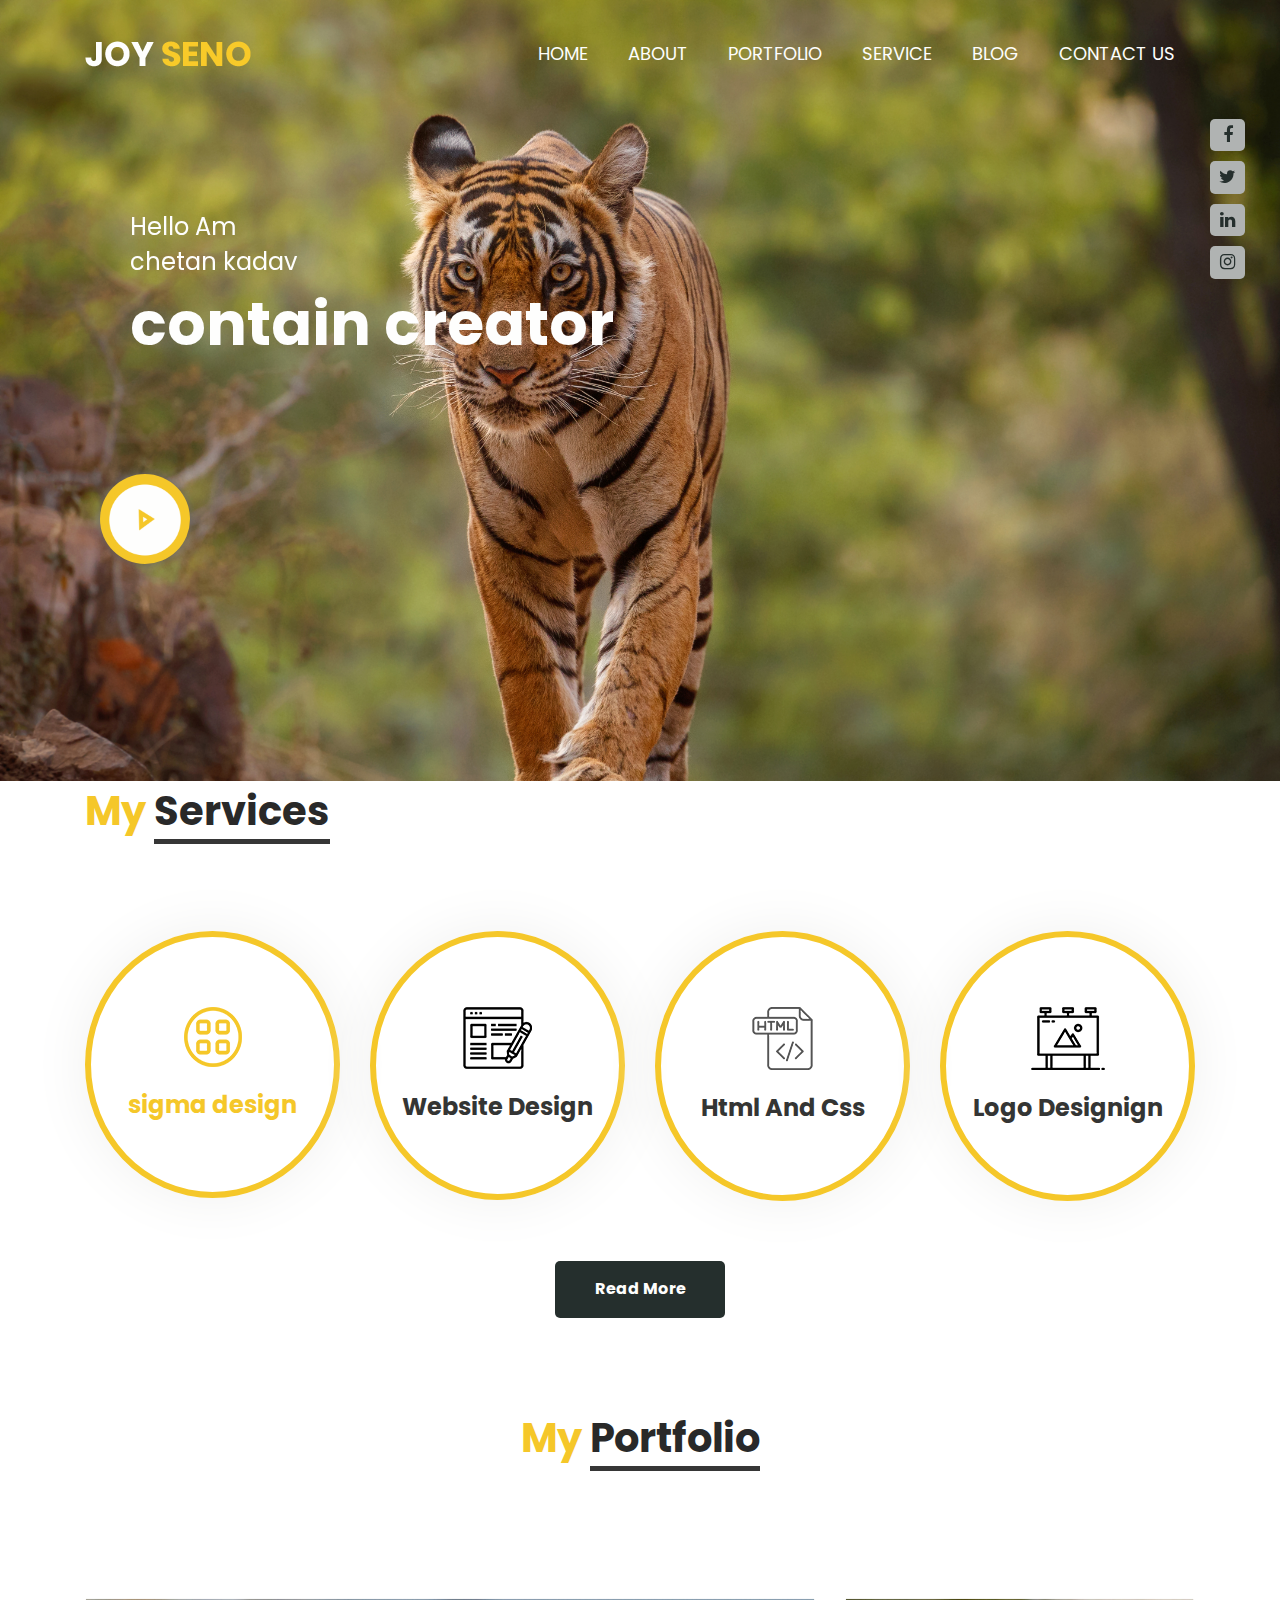
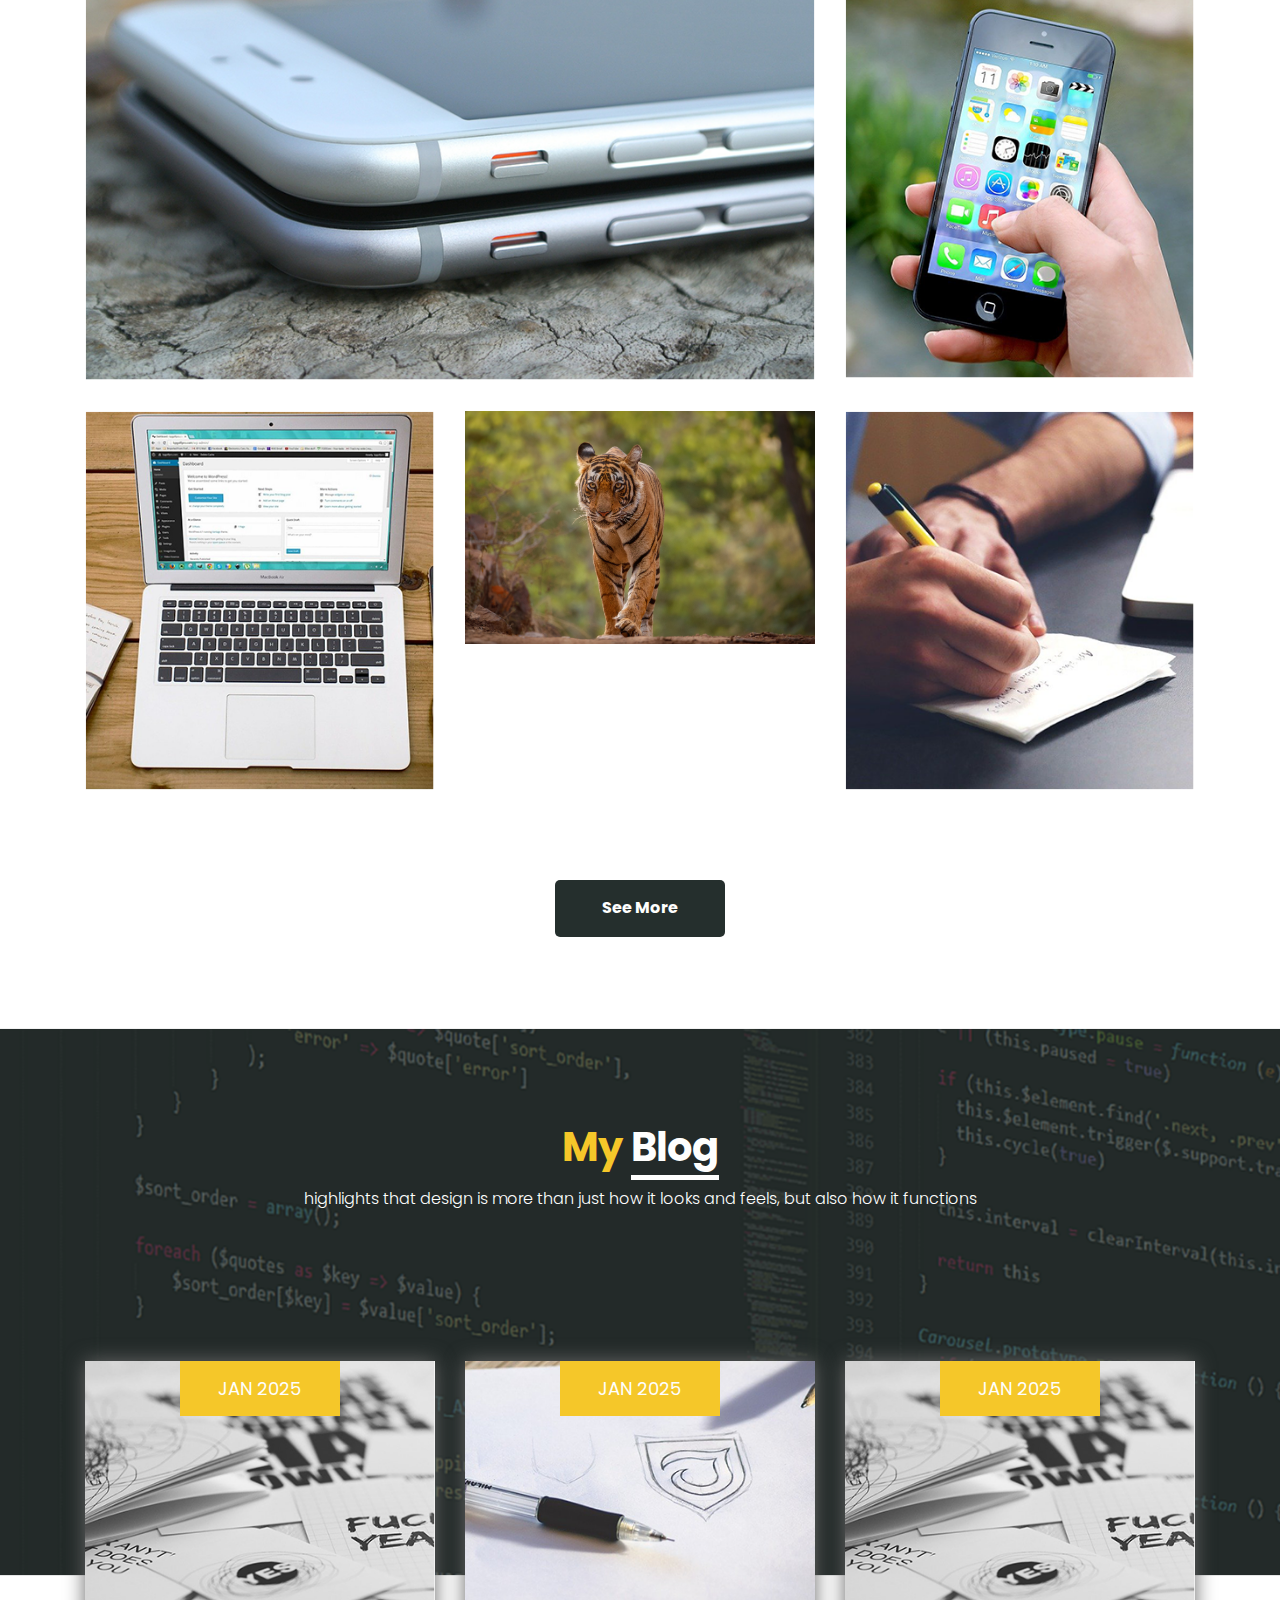
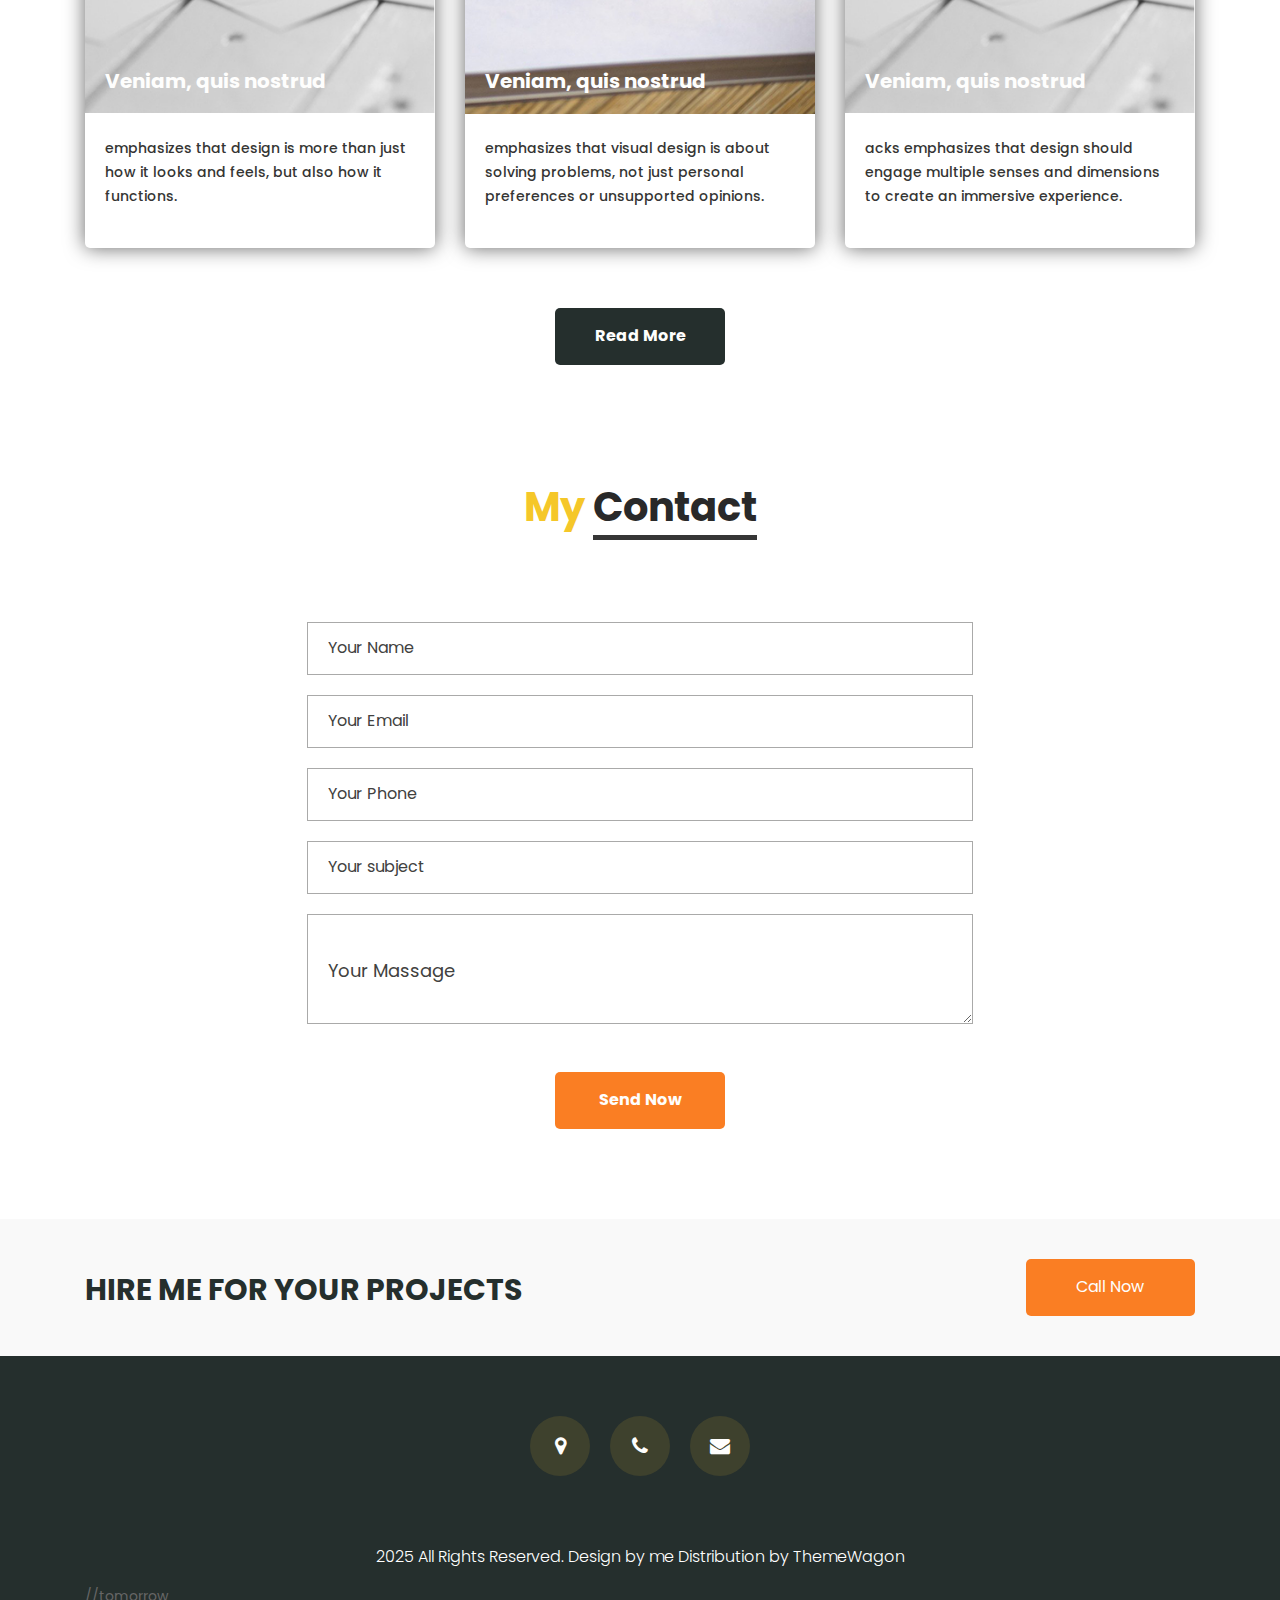
==== index.html @ e3b71df0 "send all files" ====
<!DOCTYPE html>
<html lang="en">
   <head>
      <!-- basic -->
      <meta charset="utf-8">
      <meta http-equiv="X-UA-Compatible" content="IE=edge">
      <meta name="viewport" content="width=device-width, initial-scale=1">
      <!-- mobile metas -->
      <meta name="viewport" content="width=device-width, initial-scale=1">
      <meta name="viewport" content="initial-scale=1, maximum-scale=1">
      <!-- site metas -->
      <title>chetan kadav</title>
      <meta name="keywords" content="">
      <meta name="description" content="">
      <meta name="author" content="">
      <!-- bootstrap css -->
      <link rel="stylesheet" type="text/css" href="css/bootstrap.min.css">
      <!-- style css -->
      <link rel="stylesheet" type="text/css" href="css/style.css">
      <!-- Responsive-->
      <link rel="stylesheet" href="css/responsive.css">
      <!-- fevicon -->
      <link rel="icon" href="images/fevicon.png" type="image/gif" />
      <!-- Scrollbar Custom CSS -->
      <link rel="stylesheet" href="css/jquery.mCustomScrollbar.min.css">
      <!-- Tweaks for older IEs-->
      <link rel="stylesheet" href="https://netdna.bootstrapcdn.com/font-awesome/4.0.3/css/font-awesome.css">
      <!-- fonts -->
      <link href="https://fonts.googleapis.com/css2?family=Poppins:wght@400;500;700&display=swap" rel="stylesheet">
      <!-- font awesome css -->
      <link rel="stylesheet" href="path/to/font-awesome/css/font-awesome.min.css">
   </head>
   <body>
      <!-- header section start -->
      <div class="header_section">
         <div class="container">
            <nav class="navbar navbar-expand-lg navbar-light bg-light">
               <div class="logo"><a href="index.html"><img src="images/logo.png"></a></div>
               <button class="navbar-toggler" type="button" data-toggle="collapse" data-target="#navbarSupportedContent" aria-controls="navbarSupportedContent" aria-expanded="false" aria-label="Toggle navigation">
               <span class="navbar-toggler-icon"></span>
               </button>
               <div class="collapse navbar-collapse" id="navbarSupportedContent">
                  <ul class="navbar-nav ml-auto">
                     <li class="nav-item">
                        <a class="nav-link" href="index.html">Home</a>
                     </li>
                     <li class="nav-item">
                        <a class="nav-link" href="about.html">About</a>
                     </li>
                     <li class="nav-item">
                        <a class="nav-link" href="portfolio.html">Portfolio</a>
                     </li>
                     <li class="nav-item">
                        <a class="nav-link" href="service.html">Service</a>
                     </li>
                     <li class="nav-item">
                        <a class="nav-link" href="blog.html">Blog</a>
                     </li>
                     <li class="nav-item">
                        <a class="nav-link" href="contact.html">Contact Us</a>
                     </li>
                  </ul>
               </div>
            </nav>
         </div>
         <!-- banner section start -->
         <div class="banner_section layout_padding">
            <section class="slide-wrapper">
               <div class="container-fluid">
                  <div id="myCarousel" class="carousel slide" data-ride="carousel">
                     <ol class="carousel-indicators">
                        <li data-target="#myCarousel" data-slide-to="0" class="active"></li>
                        <li data-target="#myCarousel" data-slide-to="1"></li>
                        <li data-target="#myCarousel" data-slide-to="2"></li>
                        <li data-target="#myCarousel" data-slide-to="3"></li>
                     </ol>
                     <div class="carousel-inner">
                        <div class="carousel-item active">
                           <div class="container-fluid">
                              <div class="row">
                                 <div class="col-md-6">
                                    <div class="banner_taital_main">
                                       <h3 class="banner_text">Hello Am <br>chetan kadav</h3>
                                       <h1 class="banner_taital">contain creator</h1>
                                    </div>
                                 </div>
                                 <div class="col-md-6">
                                    <div class="social_icon">
                                       <ul>
                                          <li><a href="#"><i class="fa fa-facebook" aria-hidden="true"></i></a></li>
                                          <li><a href="#"><i class="fa fa-twitter" aria-hidden="true"></i></a></li>
                                          <li><a href="#"><i class="fa fa-linkedin" aria-hidden="true"></i></a></li>
                                          <li><a href="#"><i class="fa fa-instagram" aria-hidden="true"></i></a></li>
                                       </ul>
                                    </div>
                                 </div>
                              </div>
                           </div>
                        </div>
                        <!-- <div class="carousel-item">
                           <div class="container-fluid">
                              <div class="row">
                                 <div class="col-md-6">
                                    <div class="banner_taital_main">
                                       <h3 class="banner_text">Hello Am <br>chetan kadav</h3>
                                       <h1 class="banner_taital">contain creator</h1>
                                    </div>
                                 </div>
                                 <div class="col-md-6">
                                    <div class="social_icon">
                                       <ul>
                                          <li><a href="#"><i class="fa fa-facebook" aria-hidden="true"></i></a></li>
                                          <li><a href="#"><i class="fa fa-twitter" aria-hidden="true"></i></a></li>
                                          <li><a href="#"><i class="fa fa-linkedin" aria-hidden="true"></i></a></li>
                                          <li><a href="#"><i class="fa fa-instagram" aria-hidden="true"></i></a></li>
                                       </ul>
                                    </div>
                                 </div>
                              </div>
                           </div>
                        </div>
                        <div class="carousel-item">
                           <div class="container-fluid">
                              <div class="row">
                                 <div class="col-md-6">
                                    <div class="banner_taital_main">
                                       <h3 class="banner_text">Hello Am <br>chetan kadav</h3>
                                       <h1 class="banner_taital">contain creator

                                       </h1>
                                    </div>
                                 </div>
                                 <div class="col-md-6">
                                    <div class="social_icon">
                                       <ul>
                                          <li><a href="#"><i class="fa fa-facebook" aria-hidden="true"></i></a></li>
                                          <li><a href="#"><i class="fa fa-twitter" aria-hidden="true"></i></a></li>
                                          <li><a href="#"><i class="fa fa-linkedin" aria-hidden="true"></i></a></li>
                                          <li><a href="#"><i class="fa fa-instagram" aria-hidden="true"></i></a></li>
                                       </ul>
                                    </div>
                                 </div>
                              </div>
                           </div>
                        </div> -->
                        <div class="carousel-item">
                           <div class="container-fluid">
                              <div class="row">
                                 <div class="col-md-6">
                                    <div class="banner_taital_main">
                                       <h3 class="banner_text">Hello Am <br>chetan kadav</h3>
                                       <h1 class="banner_taital">contain creator</h1>
                                    </div>
                                 </div>
                                 <div class="col-md-6">
                                    <div class="social_icon">
                                       <ul>
                                          <li><a href="#"><i class="fa fa-facebook" aria-hidden="true"></i></a></li>
                                          <li><a href="#"><i class="fa fa-twitter" aria-hidden="true"></i></a></li>
                                          <li><a href="#"><i class="fa fa-linkedin" aria-hidden="true"></i></a></li>
                                          <li><a href="#"><i class="fa fa-instagram" aria-hidden="true"></i></a></li>
                                       </ul>
                                    </div>
                                 </div>
                              </div>
                           </div>
                        </div>
                     </div>
                  </div>
               </div>
            </section>
            <div class="container">
               <div class="video_bt">
                  <div class="play_icon"><img src="images/play-icon.png"></div>
               </div>
            </div>
         </div>
         <!-- banner section end -->
      </div>
      <!-- header section end -->
      <!-- services section start -->
      <div class="services_section layout_padding">
         <div class="container">
            <div class="row">
               <div class="col-sm-12">
                  <h1 class="services_taital">My <span class="portfolio_taital_1">Services</span></h1>
               </div>
            </div>
         </div>
         <div class="container">
            <div class="services_section_2">
               <div class="row">
                  <div class="col-lg-3 col-sm-6">
                     <div class="box_main ">
                        <div class="app_icon"><img src="images/icon-1.png"></div>
                        <div class="app_icon_1"><img src="images/icon-1.png"></div>
                        <h4 class="services_text active">sigma design</h4>
                     </div>
                  </div>
                  <div class="col-lg-3 col-sm-6">
                     <div class="box_main ">
                        <div class="app_icon"><img src="images/icon-2.png"></div>
                        <div class="app_icon_1"><img src="images/icon-6.png"></div>
                        <h4 class="services_text">Website Design</h4>
                     </div>
                  </div>
                  <div class="col-lg-3 col-sm-6">
                     <div class="box_main ">
                        <div class="app_icon"><img src="images/icon-3.png"></div>
                        <div class="app_icon_1"><img src="images/icon-7.png"></div>
                        <h4 class="services_text">Html And Css</h4>
                     </div>
                  </div>
                  <div class="col-lg-3 col-sm-6">
                     <div class="box_main ">
                        <div class="app_icon"><img src="images/icon-4.png"></div>
                        <div class="app_icon_1"><img src="images/icon-8.png"></div>
                        <h4 class="services_text">Logo Designign</h4>
                     </div>
                  </div>
               </div>
               <div class="readmore_bt"><a href="#">Read More</a></div>
            </div>
         </div>
      </div>
      <!-- services section end -->
      <!-- portfolio section start -->
      <div class="portfolio_section layout_padding">
         <div class="container">
            <div class="row">
               <div class="col-sm-12">
                  <h1 class="portfolio_taital">My <span class="portfolio_taital_1">Portfolio</span></h1>
               </div>
            </div>
            <div class="portfolio_section">
               <div class="portfolio_section_2">
                  <div class="row">
                     <div class="col-md-8">
                        <div class="container_main">
                           <img src="images/img-1.png" alt="" class="image">
                           <div class="overlay"> 
                              <div class="text">
                                 <div class="btn_main">
                                    <div class="buy_bt"><a href="#">See More</a></div> 
                                 </div>
                              </div>
                           </div>
                        </div>
                     </div>
                     <div class="col-md-4">
                        <div class="container_main">
                           <img src="images/img-2.png" alt="" class="image">
                           <div class="overlay">
                              <div class="text">
                                 <div class="btn_main">
                                    <div class="buy_bt"><a href="#">See More</a></div>
                                 </div>
                              </div>
                           </div>
                        </div>
                     </div>
                  </div>
               </div>
               <div class="portfolio_section_2">
                  <div class="row">
                     <div class="col-md-4">
                        <div class="container_main">
                           <img src="images/img-3.png" alt="" class="image">
                           <div class="overlay">
                              <div class="text">
                                 <div class="btn_main">
                                    <div class="buy_bt"><a href="#">See More</a></div>
                                 </div>
                              </div>
                           </div>
                        </div>
                     </div>
                     <div class="col-md-4">
                        <div class="container_main">
                           <img src="images/1.jpg" alt="" class="image">
                           <div class="overlay">
                              <div class="text">
                                 <div class="btn_main">
                                    <div class="buy_bt"><a href="#">See More</a></div>
                                 </div>
                              </div>
                           </div>
                        </div>
                     </div>
                     <div class="col-md-4">
                        <div class="container_main">
                           <img src="images/img-5.png" alt="" class="image">
                           <div class="overlay">
                              <div class="text">
                                 <div class="btn_main">
                                    <div class="buy_bt"><a href="#">See More</a></div>
                                 </div>
                              </div>
                           </div>
                        </div>
                     </div>
                  </div>
               </div>
            </div>
            <div class="seemore_bt"><a href="#">See More</a></div> 
         </div>
      </div>
      <!-- portfolio section end -->
      <!-- blog section start -->
      <div class="blog_section layout_padding">
         <div class="container">
            <div class="row">
               <div class="col-sm-12">
                  <h1 class="blog_taital">My <span class="blog_taital_1">Blog</span></h1>
                  <p class="blog_text">highlights that design is more than just how it looks and feels, but also how it functions</p>
               </div>
            </div>
         </div>
         <div class="blog_section_2">
            <div class="container">
               <div class="row">
                  <div class="col-md-4">
                     <div class="blog_box">
                        <div class="blog_img">
                           <h4 class="date_text">Jan 2025</h4>
                           <h4 class="prep_text">Veniam, quis nostrud </h4>
                        </div>
                        <p class="lorem_text">emphasizes that design is more than just how it looks and feels, but also how it functions. </p>
                     </div>
                  </div>
                  <div class="col-md-4">
                     <div class="blog_box">
                        <div class="blog_img_2">
                           <h4 class="date_text">Jan 2025</h4>
                           <h4 class="prep_text">Veniam, quis nostrud </h4>
                        </div>
                        <p class="lorem_text"> emphasizes that visual design is about solving problems, not just personal preferences or unsupported opinions. </p>
                     </div>
                  </div>
                  <div class="col-md-4">
                     <div class="blog_box">
                        <div class="blog_box_3">
                           <div class="blog_img">
                              <h4 class="date_text">Jan 2025</h4>
                              <h4 class="prep_text">Veniam, quis nostrud </h4>
                           </div>
                           <p class="lorem_text">acks emphasizes that design should engage multiple senses and dimensions to create an immersive experience. </p>
                        </div>
                     </div>
                  </div>
               </div>
               <div class="readmore_bt_1"><a href="#">Read More</a></div>
            </div>
         </div>
      </div>
      <!-- blog section end -->
      <!-- contact section start -->
      <div class="contact_section layout_padding">
         <div class="container">
            <div class="row">
               <div class="col-sm-12">
                  <h1 class="contact_taital">My <span class="contact_taital_1">Contact</span></h1>
               </div>
            </div>
            <div class="contact_section_2">
               <div class="row">
                  <div class="col-md-12">
                     <div class="mail_section_1">
                        <input type="text" class="mail_text" placeholder="Your Name" name="Your Name">
                        <input type="text" class="mail_text" placeholder="Your Email" name="Your Email">
                        <input type="text" class="mail_text" placeholder="Your Phone" name="Your Phone">
                        <input type="text" class="mail_text" placeholder="Your subject" name="Your subject">

                        <textarea class="massage-bt" placeholder="Your Massage" rows="5" id="comment" name="Your Massage"></textarea>
                        <div class="send_bt"><a href="#">Send Now</a></div>
                     </div>
                  </div>
               </div>
            </div>
         </div>
      </div>
      <!-- contact section end -->
      <!-- project box section start -->
      <div class="project_box">
         <div class="container">
            <div class="project_main">
               <h1 class="hire_text">Hire me for your projects</h1>
               <div class="callnow_bt"><a href="#">Call Now</a></div>
            </div>
         </div>
      </div>
      <!-- project box section end -->
      <!-- footer section start -->
      <div class="footer_section">
         <div class="container">
            <div class="location_text">
               <ul>
                  <li>
                     <a href="#"><i class="fa fa-map-marker" aria-hidden="true"></i></a>
                  </li>
                  <li>
                     <a href="https://wa.link/f8wxx8"target="_blank"><i class="fa fa-phone" aria-hidden="true"></i></a>
                  </li>
                  <li>
                     <a href="mailto:chetankadav9@gmail.com"><i class="fa fa-envelope" aria-hidden="true"></i></a>
                  </li>
               </ul>
            </div>
         </div>
      </div>
      <!-- footer section end -->
      <!-- copyright section start -->
      <div class="copyright_section">
         <div class="container">
            <p class="copyright_text">2025 All Rights Reserved. Design by <a href="https://html.design">me</a> Distribution by <a href="https://themewagon.com">ThemeWagon</a></p>//tomorrow
         </div>
      </div>
      <!-- copyright section end -->
      <!-- Javascript files-->
      <script src="js/jquery.min.js"></script>
      <script src="js/popper.min.js"></script>
      <script src="js/bootstrap.bundle.min.js"></script>
      <script src="js/jquery-3.0.0.min.js"></script>
      <script src="js/plugin.js"></script>
      <!-- sidebar -->
      <script src="js/jquery.mCustomScrollbar.concat.min.js"></script>
      <script src="js/custom.js"></script>
      <script>
         $('#myCarousel').carousel({
            interval: false
         });
         
         //scroll slides on swipe for touch enabled devices
         
         $("#myCarousel").on("touchstart", function(event){
         
            var yClick = event.originalEvent.touches[0].pageY;
            $(this).one("touchmove", function(event){
         
                var yMove = event.originalEvent.touches[0].pageY;
                if( Math.floor(yClick - yMove) > 1 ){
                    $(".carousel").carousel('next');
                }
                else if( Math.floor(yClick - yMove) < -1 ){
                    $(".carousel").carousel('prev');
                }
            });
            $(".carousel").on("touchend", function(){
                $(this).off("touchmove");
            });
         });
      </script>
   </body>
</html>
---- css/style.css ----
/*--------------------------------------------------------------------- File Name: style.css ---------------------------------------------------------------------*/


/*--------------------------------------------------------------------- import Fonts ---------------------------------------------------------------------*/

@import url('https://fonts.googleapis.com/css?family=Rajdhani:300,400,500,600,700');
@import url('https://fonts.googleapis.com/css?family=Poppins:100,100i,200,200i,300,300i,400,400i,500,500i,600,600i,700,700i,800,800i,900,900i');
@font-face {
    font-family: "Righteous";
    src: url("../fonts/BalooChettan-Regular.ttf");
    src: url("../fonts/BalooChettan-Regular.ttf");
}


/*****---------------------------------------- 1) font-family: 'Rajdhani', sans-serif;
 2) font-family: 'Poppins', sans-serif;
 ----------------------------------------*****/


/*--------------------------------------------------------------------- import Files ---------------------------------------------------------------------*/

@import url(animate.min.css);
@import url(normalize.css);
@import url(icomoon.css);
@import url(css/font-awesome.min.css);
@import url(meanmenu.css);
@import url(owl.carousel.min.css);
@import url(swiper.min.css);
@import url(slick.css);
@import url(jquery.fancybox.min.css);
@import url(jquery-ui.css);
@import url(nice-select.css);

/*--------------------------------------------------------------------- skeleton ---------------------------------------------------------------------*/

* {
    box-sizing: border-box !important;
    transition: ease all 0.5s;
}

html {
    scroll-behavior: smooth;
}

body {
    color: #666666;
    font-size: 14px;
    line-height: 1.80857;
    font-weight: normal;
    overflow-x: hidden;
    font-family: 'Poppins', sans-serif;
}

a {
    color: #1f1f1f;
    text-decoration: none !important;
    outline: none !important;
    -webkit-transition: all .3s ease-in-out;
    -moz-transition: all .3s ease-in-out;
    -ms-transition: all .3s ease-in-out;
    -o-transition: all .3s ease-in-out;
    transition: all .3s ease-in-out;
}

h1,
h2,
h3,
h4,
h5,
h6 {
    letter-spacing: 0;
    font-weight: normal;
    position: relative;
    padding: 0 0 10px 0;
    font-weight: normal;
    line-height: normal;
    color: #111111;
    margin: 0
}

h1 {
    font-size: 24px
}

h2 {
    font-size: 22px
}

h3 {
    font-size: 18px
}

h4 {
    font-size: 16px
}

h5 {
    font-size: 14px
}

h6 {
    font-size: 13px
}

*,
*::after,
*::before {
    -webkit-box-sizing: border-box;
    -moz-box-sizing: border-box;
    box-sizing: border-box;
}

h1 a,
h2 a,
h3 a,
h4 a,
h5 a,
h6 a {
    color: #212121;
    text-decoration: none!important;
    opacity: 1
}

button:focus {
    outline: none;
}

ul,
li,
ol {
    margin: 0px;
    padding: 0px;
    list-style: none;
}

p {
    margin: 20px;
    font-weight: 300;
    font-size: 15px;
    line-height: 24px;
}

a {
    color: #222222;
    text-decoration: none;
    outline: none !important;
}

a,
.btn {
    text-decoration: none !important;
    outline: none !important;
    -webkit-transition: all .3s ease-in-out;
    -moz-transition: all .3s ease-in-out;
    -ms-transition: all .3s ease-in-out;
    -o-transition: all .3s ease-in-out;
    transition: all .3s ease-in-out;
}

img {
    max-width: 100%;
    height: auto;
}

 :focus {
    outline: 0;
}

.paddind_bottom_0 {
    padding-bottom: 0 !important;
}

.btn-custom {
    margin-top: 20px;
    background-color: transparent !important;
    border: 2px solid #ddd;
    padding: 12px 40px;
    font-size: 16px;
}

.lead {
    font-size: 18px;
    line-height: 30px;
    color: #767676;
    margin: 0;
    padding: 0;
}

.form-control:focus {
    border-color: #ffffff !important;
    box-shadow: 0 0 0 .2rem rgba(255, 255, 255, .25);
}

.navbar-form input {
    border: none !important;
}

.badge {
    font-weight: 500;
}

blockquote {
    margin: 20px 0 20px;
    padding: 30px;
}

button {
    border: 0;
    margin: 0;
    padding: 0;
    cursor: pointer;
}

.full {
    float: left;
    width: 100%;
}

.layout_padding {
    padding-top: 90px;
    padding-bottom: 0px;
}

.padding_0 {
    padding: 0px;
}


/* header section start */

.header_section {
    width: 100%;
    float: left;
    background-image: url(../images/1.jpg);
    height: auto;
    background-size: 100%;
    background-repeat: no-repeat;
}

.header_bg {
    background: #000;
}

.bg-light {
    background-color: transparent !important;
}

.logo {
    width: 27%;
    float: left;
}

.ml-auto,
.mx-auto {
    margin-left: auto!important;
}

.navbar-expand-lg .navbar-nav .nav-link {
    padding-right: 20px;
    padding-left: 20px;
    font-size: 18px;
    color: #fefefd;
    border-radius: 40px;
    text-transform: uppercase;
}

.navbar-light .navbar-nav .nav-link:focus,
.navbar-light .navbar-nav .nav-link:hover {
    color: #f8ca29;
}

.navbar {
    padding: 30px 0px 30px 0px;
}


/* header section end */


/* banner section start */

.banner_section {
    width: 100%;
    float: left;
    padding: 0px 0px 220px 0px;
}

.banner_taital_main {
    width: 100%;
    float: left;
    padding-left: 100px;
    padding-top: 100px;
}

.banner_taital {
    width: 100%;
    float: left;
    font-size: 60px;
    color: #fefefd;
    font-weight: bold;
    padding-bottom: 0px;
    line-height: 70px;
}

.banner_text {
    width: 100%;
    float: left;
    font-size: 24px;
    color: #fefefd;
}

.social_icon {
    width: 100%;
    float: right;
    text-align: right;
}

.social_icon ul {
    margin: 0px;
    padding: 0px;
    display: inline-block;
}

.social_icon li {}

.social_icon li a {
    float: left;
    padding: 0px 0px;
    background-color: #b0b3b2;
    color: #252f2d;
    border-radius: 5px;
    font-size: 18px;
    margin-right: 5px;
    width: 35px;
    text-align: center;
    margin-top: 10px;
}

.social_icon li a:hover {
    background-color: #ffffff;
    color: #252f2d;
}

.video_bt {
    width: 100%;
    float: left;
    padding-top: 120px;
    padding-left: 20px;
}

.play_icon img {
    width: 80px;
}

.play_icon {
    width: 100%;
    margin: 0 auto;
    position: relative;
    z-index: 5;
}

.play_icon::before {
    content: '';
    position: absolute;
    top: 40px;
    left: 40px;
    width: 90px;
    height: 90px;
    transform: translate(-50%, -50%);
    background-color: #f5c729;
    border-radius: 100%;
    animation: fadeEffect 1.3s infinite ease;
    box-shadow: 0px 0px 10px 0px;
    right: initial;
    margin: 0 auto;
    z-index: -1;
}

@keyframes fadeEffect {
    0% {
        transform: translate(-50%, -50%) scale(1);
        opacity: 1
    }
    100% {
        transform: translate(-50%, -50%) scale(1.2);
        opacity: 0;
    }
}

.carousel-inner,
.carousel,
.carousel-item,
.container,
.fill {
    width: 100%;
    background-position: center center;
    background-size: cover;
}

.slide-wrapper {
       display: inline;
}

.slide-wrapper .container {
    padding: 0;
}


/*------------------------------ vertical bootstrap slider----------------------------*/

.banner_section .carousel-inner>.carousel-item.carousel-item-next,
.banner_section .carousel-inner>.carousel-item.active.carousel-item-right {
    transform: translate3d(0, 100%, 0);
    -webkit-transform: translate3d(0, 100%, 0);
    -ms-transform: translate3d(0, 100%, 0);
    -moz-transform: translate3d(0, 100%, 0);
    -o-transform: translate3d(0, 100%, 0);
    top: 0;
}

.banner_section .carousel-inner>.carousel-item.carousel-item-prev,
.banner_section .carousel-inner>.carousel-item.active.carousel-item-left {
    transform: translate3d(0, -100%, 0);
    -webkit-transform: translate3d(0, -100%, 0);
    -moz-transform: translate3d(0, -100%, 0);
    -ms-transform: translate3d(0, -100%, 0);
    -o-transform: translate3d(0, -100%, 0);
    top: 0;
}

.banner_section .carousel-inner>.carousel-item.next.carousel-item-left,
.banner_section .carousel-inner>.carousel-item.carousel-item-prev.carousel-item-right,
.banner_section .carousel-inner>.carousel-item.active {
    transform: translate3d(0, 0, 0);
    -webkit-transform: translate3d(0, 0, 0);
    -ms-transform: translate3d(0, 0, 0);
    ;
    -moz-transform: translate3d(0, 0, 0);
    -o-transform: translate3d(0, 0, 0);
    top: 0;
}


/*------------------------------- vertical carousel indicators ------------------------------*/

.carousel-indicators {
    position: absolute;
    top: 0;
    bottom: 0;
    margin: auto;
    height: 20px;
    right: 10px;
    left: auto;
    width: auto;
    -webkit-transform: rotate(90deg);
    -moz-transform: rotate(90deg);
    -ms-transform: rotate(90deg);
    -o-transform: rotate(90deg);
    transform: rotate(90deg);
    display: none;
}

.carousel-indicators li {
    display: block;
    margin-bottom: 5px;
    width: 15px;
    height: 15px;
    border-radius: 100%;
    background-color: #0fbdd7
}

.carousel-indicators li.active {
    margin-bottom: 5px;
    background: #ffffff;
}


/* banner section end */


/* services section start */

.services_section {
    width: 100%;
    float: left;
    padding-top: 0px;
}

.services_taital {
    width: 100%;
    float: left;
    font-size: 40px;
    color: #f5c729;
    font-weight: bold;
}

.services_text {
    width: 100%;
    font-size: 24px;
    color: #343534;
    font-weight: bold;
    padding: 20px 0px 0px 0px;
    text-align: center;
}

.services_section_2 {
    width: 100%;
    float: left;
    padding-top: 80px;
}

.box_main {
    width: 100%;
    border-radius: 100%;
    border: 6px solid #f5c729;
    height: auto;
    padding: 70px 0px;
    box-shadow: 0px 0px 60px 0px #f0f0ef;
}

.app_icon {
    width: 100%;
    margin: 0 auto;
    text-align: center;
    align-items: center;
    justify-content: center;
}

.app_icon_1 {
    width: 100%;
    margin: 0 auto;
    text-align: center;
    align-items: center;
    justify-content: center;
    display: none;
}

.box_main:hover .services_text {
    color: #f5c729;
}

.services_text.active {
    color: #f5c729;
}

.box_main:hover .app_icon_1 {
    display: block;
}

.box_main:hover .app_icon {
    display: none;
}

.readmore_bt {
    width: 170px;
    margin: 0 auto;
    text-align: center;
    margin-top: 50px;
}

.readmore_bt a {
    width: 100%;
    float: left;
    text-align: center;
    font-size: 16px;
    color: #fefefd;
    background-color: #252f2d;
    padding: 14px 20px;
    margin-top: 10px;
    border-radius: 5px;
    font-weight: bold;
}

.readmore_bt a:hover {
    background-color: #f5c729;
    color: #fefefd;
}


/* services section end */


/* portfolio section start */

.portfolio_section {
    width: 100%;
    float: left;
    padding: 90px 0px;
}

.portfolio_taital {
    width: 100%;
    float: left;
    font-size: 40px;
    color: #f5c729;
    font-weight: bold;
    text-align: center;
}

.portfolio_taital_1 {
    color: #292929;
    border-bottom: 5px solid #363636;
}

.portfolio_section_2 {
    width: 100%;
    float: left;
    padding-top: 30px;
}

.image {
    display: block;
    width: 100%;
    height: auto;
}

.overlay {
    position: absolute;
    top: 0;
    bottom: 0;
    left: 0;
    right: 0;
    height: 100%;
    width: 100%;
    opacity: 0;
    transition: .5s ease;
    background-color: rgb(45, 45, 45, 0.5);
    margin: 0 auto;
}

.container_main {
    position: relative;
}

.container_main:hover .overlay {
    opacity: 1;
}

.text {
    color: white;
    font-size: 20px;
    position: absolute;
    top: 50%;
    left: 50%;
    -webkit-transform: translate(-50%, -50%);
    -ms-transform: translate(-50%, -50%);
    transform: translate(-50%, -50%);
    width: 80%;
}

.btn_main {
    width: 100%;
    text-align: center;
}

.buy_bt {
    width: 160px;
    margin: 0 auto;
    text-align: center;
}

.buy_bt a {
    width: 100%;
    float: left;
    text-align: center;
    font-size: 14px;
    color: #252525;
    background-color: #fefefd;
    padding: 10px 0px;
    border-radius: 5px;
    font-weight: bold;
    text-transform: uppercase;
}

.buy_bt a:hover {
    color: #fefefd;
    background-color: #f5c729;
}

.seemore_bt {
    width: 170px;
    margin: 0 auto;
    text-align: center;
    display: flex;
}

.seemore_bt a {
    width: 100%;
    text-align: center;
    font-size: 16px;
    color: #fefefd;
    background-color: #252f2d;
    padding: 14px 0px;
    font-weight: bold;
    border-radius: 5px;
}

.seemore_bt a:hover {
    background-color: #f5c729;
    color: #fefefd;
}


/* portfolio section end */


/* blog section start */

.blog_section {
    width: 100%;
    float: left;
    background-image: url(../images/blog-bg.png);
    height: 550px;
    background-size: cover;
    margin-bottom: 410px;
}

.blog_taital {
    width: 100%;
    float: left;
    font-size: 40px;
    color: #f5c729;
    font-weight: bold;
    text-align: center;
}

.blog_taital_1 {
    color: #fefefd;
    border-bottom: 5px solid #fefefd;
}

.blog_text {
    width: 100%;
    float: left;
    font-size: 16px;
    color: #fefefd;
    text-align: center;
    margin: 0px;
}

.blog_section_2 {
    width: 100%;
    float: left;
    padding-top: 150px;
}

.blog_box {
    width: 100%;
    background-color: #ffffff;
    box-shadow: 0px 0px 20px 0px;
    padding: 0px 0px 20px 0px;
    border-bottom-right-radius: 5px;
    border-bottom-left-radius: 5px;
}

.blog_img {
    width: 100%;
    background-image: url(../images/blog-img1.png);
    height: auto;
    background-size: 100%;
    background-repeat: no-repeat;
}

.blog_img_2 {
    width: 100%;
    background-image: url(../images/blog-img2.png);
    height: auto;
    background-size: 100%;
    background-repeat: no-repeat;
}

.blog_img_3 {
    width: 100%;
    background-image: url(../images/blog-img3.png);
    height: auto;
    background-size: 100%;
    background-repeat: no-repeat;
}

.date_text {
    width: 160px;
    margin: 0 auto;
    font-size: 18px;
    color: #fefefd;
    text-align: center;
    text-transform: uppercase;
    padding: 14px 0px;
    background-color: #f5c729;
}

.prep_text {
    width: 100%;
    font-size: 20px;
    color: #fefefd;
    font-weight: bold;
    padding: 250px 20px 20px 20px;
}

.lorem_text {
    width: 100%;
    font-size: 14px;
    color: #353534;
    margin: 0px;
    padding: 20px 20px;
    font-weight: 500;
}

.readmore_bt_1 {
    width: 170px;
    margin: 0 auto;
    text-align: center;
    margin-top: 50px;
}

.readmore_bt_1 a {
    width: 100%;
    float: left;
    text-align: center;
    font-size: 16px;
    color: #fefefd;
    background-color: #252f2d;
    padding: 14px 20px;
    margin-top: 10px;
    border-radius: 5px;
    font-weight: bold;
}

.readmore_bt_1 a:hover {
    background-color: #f5c729;
    color: #fefefd;
}


/* blog section end */


/* contact section start */

.contact_section {
    width: 100%;
    float: left;
    padding-bottom: 90px;
}

.contact_taital {
    width: 100%;
    float: left;
    font-size: 40px;
    color: #f5c729;
    font-weight: bold;
    text-align: center;
}

.contact_taital_1 {
    color: #292929;
    border-bottom: 5px solid #363636;
}

.contact_section_2 {
    width: 100%;
    float: left;
    padding-top: 55px;
}

.padding_left_0 {
    padding-left: 0px;
}

.mail_section_1 {
    width: 60%;
    margin: 0 auto;
}

.mail_text {
    width: 100%;
    float: left;
    font-size: 16px;
    color: #414140;
    background-color: #ffffff;
    border: 1px solid #aaaaa9;
    padding: 11px 20px;
    margin-top: 20px;
}

input.mail_text::placeholder {
    color: #414140;
}

.massage-bt {
    color: #414140;
    width: 100%;
    height: 110px;
    font-size: 18px;
    background-color: #ffffff;
    border: 1px solid #aaaaa9;
    padding: 40px 20px 0px 20px;
    height: 110px;
    margin-top: 20px;
}

textarea#comment.massage-bt::placeholder {
    color: #414140;
}

.send_bt {
    width: 170px;
    margin: 0 auto;
    text-align: center;
}

.send_bt a {
    width: 100%;
    text-align: center;
    font-size: 16px;
    color: #fefefd;
    background-color: #fa7e23;
    padding: 14px;
    margin-top: 40px;
    display: block;
    font-weight: bold;
    border-radius: 5px;
}

.send_bt a:hover {
    color: #fefefd;
    background-color: #252f2d;
}


/* contact section end */


/* project box section start */

.project_box {
    width: 100%;
    float: left;
    background-color: #f9f9f9;
    height: auto;
    padding: 40px 0px;
}

.project_main {
    width: 100%;
    display: flex;
}

.hire_text {
    width: 100%;
    font-size: 30px;
    color: #252f2d;
    text-transform: uppercase;
    font-weight: bold;
    padding-bottom: 0px;
    padding-top: 8px;
}

.callnow_bt {
    width: 200px;
    float: right;
    text-align: right;
}

.callnow_bt a {
    width: 100%;
    float: right;
    font-size: 16px;
    color: #fefefd;
    background-color: #fa7e23;
    padding: 14px;
    border-radius: 5px;
    text-align: center;
}

.callnow_bt a:hover {
    color: #fefefd;
    background-color: #252f2d;
}


/* project box section end */


/* footer section start */

.footer_section {
    width: 100%;
    float: left;
    background-color: #252f2d;
    height: auto;
    padding: 60px 0px 45px 0px;
}

.location_text {
    width: 100%;
    text-align: center;
    display: inline-block;
    margin: 0 auto;
}

.location_text ul {
    margin: 0px;
    padding: 0px;
    display: inline-block;
}

.location_text li {
    float: left;
}

.location_text li a {
    float: left;
    font-size: 20px;
    color: #fefefd;
    margin: 0px 10px;
    background-color: #3e412d;
    padding: 12px 0px;
    border-radius: 100%;
    width: 60px;
    text-align: center;
}

.location_text li a:hover {
    color: #252f2d;
    background-color: #fefefd;
}


/* footer section end */


/* copyright section start */

.copyright_section {
    width: 100%;
    float: left;
    background-color: #252f2d;
    height: auto;
}

.copyright_text {
    width: 100%;
    float: left;
    font-size: 16px;
    margin: 15px 0px;
    color: #ffffff;
    text-align: center;
}

.copyright_text a {
    color: #ffffff;
}

.copyright_text a:hover {
    color: #f5c729;
}


/* copyright section end */

.margin_top90 {
    margin-top: 90px;
}

.margin_90{
    margin: 90px 0px;
}
---- css/responsive.css ----
/*--------------------------------------------------------------------- File Name: responsive.css ---------------------------------------------------------------------*/


/*------------------------------------------------------------------- 991px x 768px ---------------------------------------------------------------------*/

@media only screen and (min-width: 768px) and (max-width: 991px) {
    .header-search {
        padding: 15px 0px;
    }
}


/*------------------------------------------------------------------- 767px x 599px ---------------------------------------------------------------------*/

@media only screen and (min-width: 599px) and (max-width: 767px) {
    .logo {
        text-align: center;
    }
    .cart-content-right {
        padding-bottom: 5px;
    }
    .mg {
        margin: 0px 0px;
    }
    .menu-area-main {
        height: 256px;
        overflow-y: auto;
    }
    .megamenu>.row [class*="col-"] {
        padding: 0px;
    }
    .menu-area-main .megamenu .men-cat {
        padding: 0px 15px;
    }
    .menu-area-main .megamenu .women-cat {
        padding: 0px 15px;
    }
    .menu-area-main .megamenu .el-cat {
        padding: 0px 15px;
    }
    .mean-container .mean-nav ul li a.mean-expand {
        height: 19px;
    }
    .category-box.women-box {
        display: none;
    }
    .cart-box {
        display: inline-block;
        margin: 0px 30px;
    }
    .wish-box {
        float: none;
        margin: 0px 30px;
        display: inline-block;
    }
    .menu-add {
        display: none;
    }
    .category-box {
        display: none;
    }
    .mean-container .mean-nav ul li ol {
        padding: 0px;
    }
    .mean-container .mean-nav ul li a {
        padding: 10px 20px;
        width: 94.8%;
    }
    .mean-container .mean-nav ul li li a {
        width: 92%;
        padding: 1em 4%;
    }
    .mean-container .mean-nav ul li li li a {
        width: 100%;
    }
    .header-search {
        padding: 15px 0px;
    }
    #collapseFilter.d-md-block {
        padding: 30px 0px;
    }
}


/*------------------------------------------------------------------- 599px x 280px ---------------------------------------------------------------------*/

@media only screen and (min-width: 280px) and (max-width: 599px) {
    .cart-content-right {
        padding-bottom: 5px;
    }
    .megamenu>.row [class*="col-"] {
        padding: 0px;
    }
    .menu-area-main .megamenu .men-cat {
        padding: 0px 15px;
    }
    .menu-area-main .megamenu .women-cat {
        padding: 0px 15px;
    }
    .menu-area-main .megamenu .el-cat {
        padding: 0px 15px;
    }
    .mean-container .mean-nav ul li a {
        padding: 1em 4%;
        width: 92%;
    }
    .mean-container .mean-nav ul li li a {
        width: 90%;
        padding: 1em 5%;
    }
    .mean-container .sub-full.megamenu-categories ol li a {
        padding: 5px 0px;
        text-transform: capitalize;
        width: 100%;
    }
    .megamenu .sub-full.megamenu-categories .women-box .banner-up-text a {
        width: auto;
        border: none;
        float: none;
    }
    .menu-area-main {
        height: 45px;
        overflow-y: auto;
    }
    .mean-container .mean-nav ul li a.mean-expand {
        top: 0;
    }
}

@media (min-width: 992px) and (max-width: 1199px) {
    .navbar-expand-lg .navbar-nav .nav-link {
        padding-right: 10px;
        padding-left: 10px;
    }
    .navbar {
        padding: 30px 0px 30px 50px;
    }
    .banner_section {
        padding: 0px 0px 155px 0px;
    }
    .banner_taital_main {
        padding-left: 50px;
        padding-top: 40px;
    }
    .banner_taital {
        font-size: 50px;
    }
    .video_bt {
        padding-top: 30px;
        padding-left: 50px;
    }
    .box_main {
        padding: 45px 0px;
    }
    .services_text {
        font-size: 20px;
    }
    .prep_text {
        padding: 190px 20px 20px 20px;
    }
}

@media (min-width: 768px) and (max-width: 991px) {
    .header_section {
        background-size: cover;
        background: #252f2d!important;
    }
    .logo {
        width: auto;
    }
    .navbar-expand-lg {
        padding: 15px 0px;
    }
    .navbar-brand {
        width: 60%;
        padding: 0px;
    }
    .navbar {
        padding: 10px 0px;
    }
    .navbar-toggler {
        background-color: #fff;
        border: 1px solid #fff;
    }
    .navbar-light .navbar-nav .nav-link {
        padding: 5px 5px 0px 5px;
        margin: 0px 0px 0px 0px;
        width: 45%;
        margin: 0 auto;
        text-align: center;
    }
    .form-group {
        margin-bottom: 1rem;
        display: none;
    }
    .banner_section {
        padding: 30px 0px;
        background-size: 100% 100%;
    }
    .banner_taital {
        font-size: 40px;
        line-height: normal;
    }
    .banner_taital_main {
        padding-left: 0px;
        padding-top: 50px;
    }
    .video_bt {
        padding-top: 30px;
    }
    .services_section {
        padding-top: 90px;
    }
    .box_main {
        width: 250px;
        padding: 60px 0px;
        margin: 0 auto;
        margin-top: 30px;
    }
    .blog_section {
        height: 380px;
    }
    .readmore_bt_1 a {
        color: #252525;
        background-color: #fefefe;
    }
    .blog_section_2 {
        padding-top: 30PX;
    }
    .blog_box {
        margin-top: 30px;
    }
    .prep_text {
        font-size: 20px;
        padding: 90px 20px 20px 20px;
    }
    .mail_section_1 {
        width: 100%;
    }
}

@media (min-width: 576px) and (max-width: 767px) {
    .header_section {
        background-size: cover;
        background: #252f2d!important;
    }
    .logo {
        width: auto;
    }
    .navbar-expand-lg {
        padding: 15px 0px;
    }
    .navbar-brand {
        width: 60%;
        padding: 0px;
    }
    .navbar {
        padding: 10px 0px;
    }
    .navbar-toggler {
        background-color: #fff;
        border: 1px solid #fff;
    }
    .navbar-light .navbar-nav .nav-link {
        padding: 5px 5px 0px 5px;
        margin: 0px 0px 0px 0px;
        width: 45%;
        margin: 0 auto;
        text-align: center;
    }
    .form-group {
        margin-bottom: 1rem;
        display: none;
    }
    .banner_section {
        padding: 30px 0px;
        background-size: 100% 100%;
    }
    .banner_taital {
        font-size: 26px;
        line-height: normal;
    }
    .banner_taital_main {
        padding-left: 0px;
        padding-top: 0px;
    }
    .video_bt {
        padding-top: 30px;
    }
    .social_icon {
        display: none;
    }
    .services_section {
        padding-top: 90px;
    }
    .box_main {
        width: 250px;
        padding: 60px 0px;
        margin: 0 auto;
        margin-top: 30px;
    }
    .portfolio_section_2 {
        padding-top: 0px;
    }
    .blog_section {
        height: auto;
        margin-bottom: 0px;
        padding-bottom: 90px;
    }
    .readmore_bt_1 a {
        color: #252525;
        background-color: #fefefe;
    }
    .blog_section_2 {
        padding-top: 30PX;
    }
    .blog_box {
        margin-top: 30px;
    }
    .mail_section_1 {
        width: 100%;
    }
    .project_main {
        display: block;
    }
    .hire_text {
        font-size: 20px;
        text-align: center;
    }
    .callnow_bt {
        width: 200px;
        float: none;
        text-align: center;
        margin: 0 auto;
        padding-top: 20px;
    }
}

@media (max-width: 575px) {
    .header_section {
        background-size: cover;
        background: #252f2d!important;
    }
    .logo {
        width: auto;
    }
    .navbar-expand-lg {
        padding: 15px 0px;
    }
    .navbar-brand {
        width: 60%;
        padding: 0px;
    }
    .navbar {
        padding: 10px 0px;
    }
    .navbar-toggler {
        background-color: #fff;
        border: 1px solid #fff;
    }
    .navbar-light .navbar-nav .nav-link {
        padding: 5px 5px 0px 5px;
        margin: 0px 0px 0px 0px;
        width: 45%;
        margin: 0 auto;
        text-align: center;
    }
    .form-group {
        margin-bottom: 1rem;
        display: none;
    }
    .banner_section {
        padding: 30px 0px;
        background-size: 100% 100%;
    }
    .banner_taital {
        font-size: 26px;
        line-height: normal;
    }
    .banner_taital_main {
        padding-left: 0px;
        padding-top: 0px;
    }
    .video_bt {
        padding-top: 30px;
    }
    .social_icon {
        display: none;
    }
    .services_section {
        padding-top: 90px;
    }
    .box_main {
        width: 290px;
        padding: 80px 0px;
        margin: 0 auto;
        margin-top: 30px;
    }
    .portfolio_section_2 {
        padding-top: 0px;
    }
    .blog_section {
        height: auto;
        margin-bottom: 0px;
        padding-bottom: 90px;
    }
    .readmore_bt_1 a {
        color: #252525;
        background-color: #fefefe;
    }
    .blog_section_2 {
        padding-top: 30PX;
    }
    .blog_box {
        margin-top: 30px;
    }
    .mail_section_1 {
        width: 100%;
    }
    .project_main {
        display: block;
    }
    .hire_text {
        font-size: 20px;
        text-align: center;
    }
    .callnow_bt {
        width: 200px;
        float: none;
        text-align: center;
        margin: 0 auto;
        padding-top: 20px;
    }
}
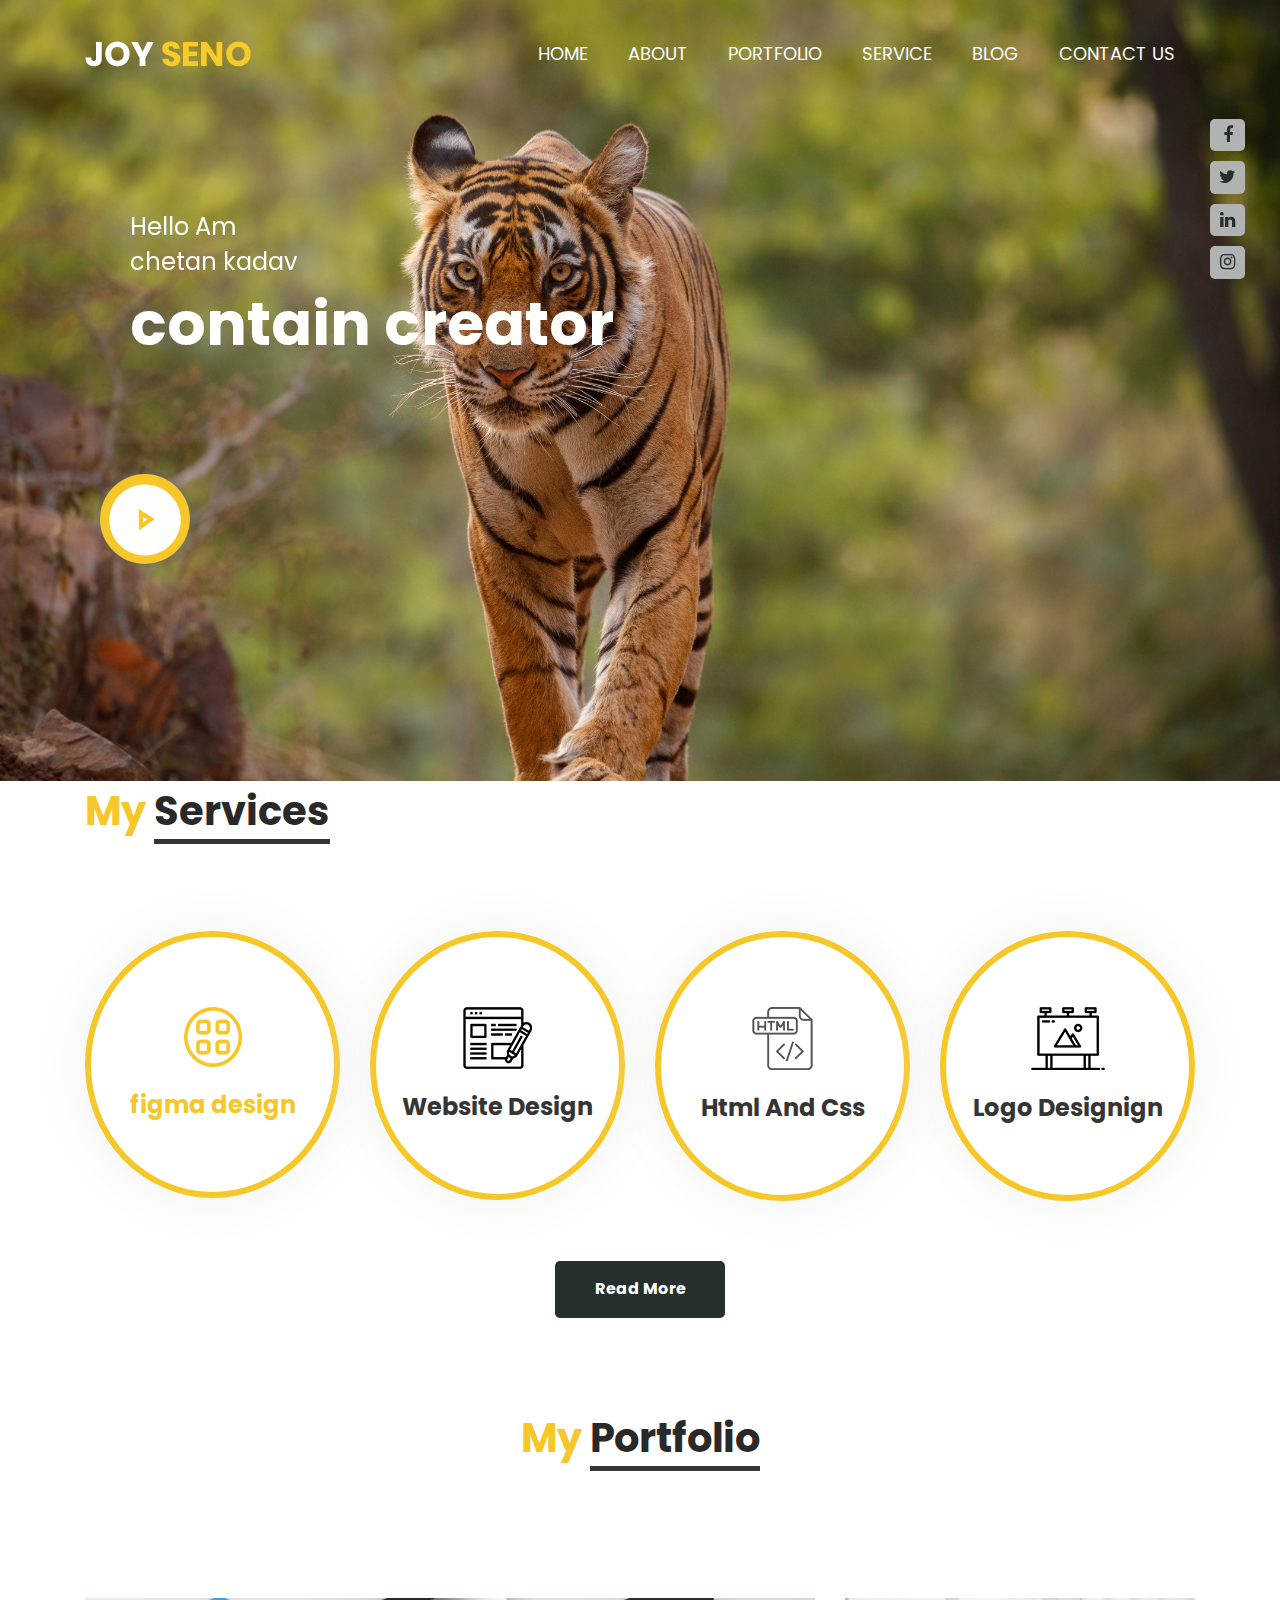
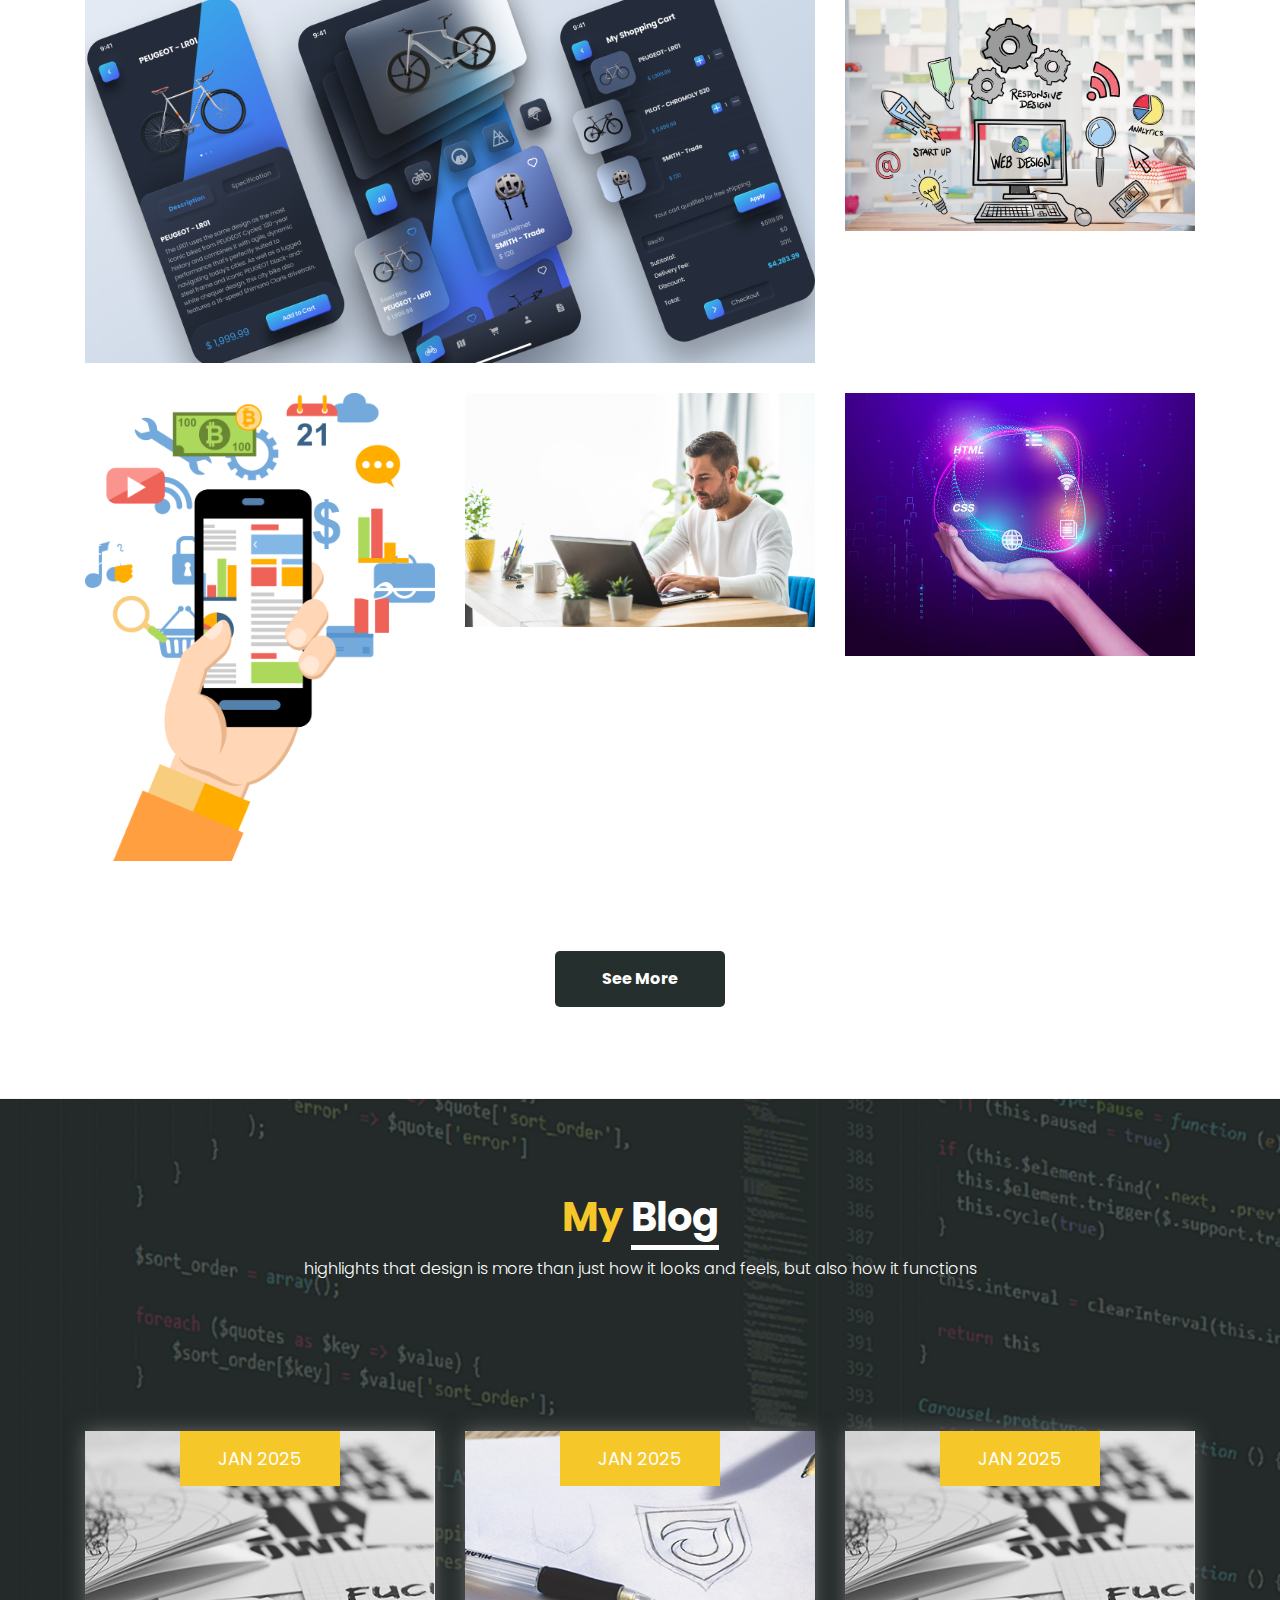
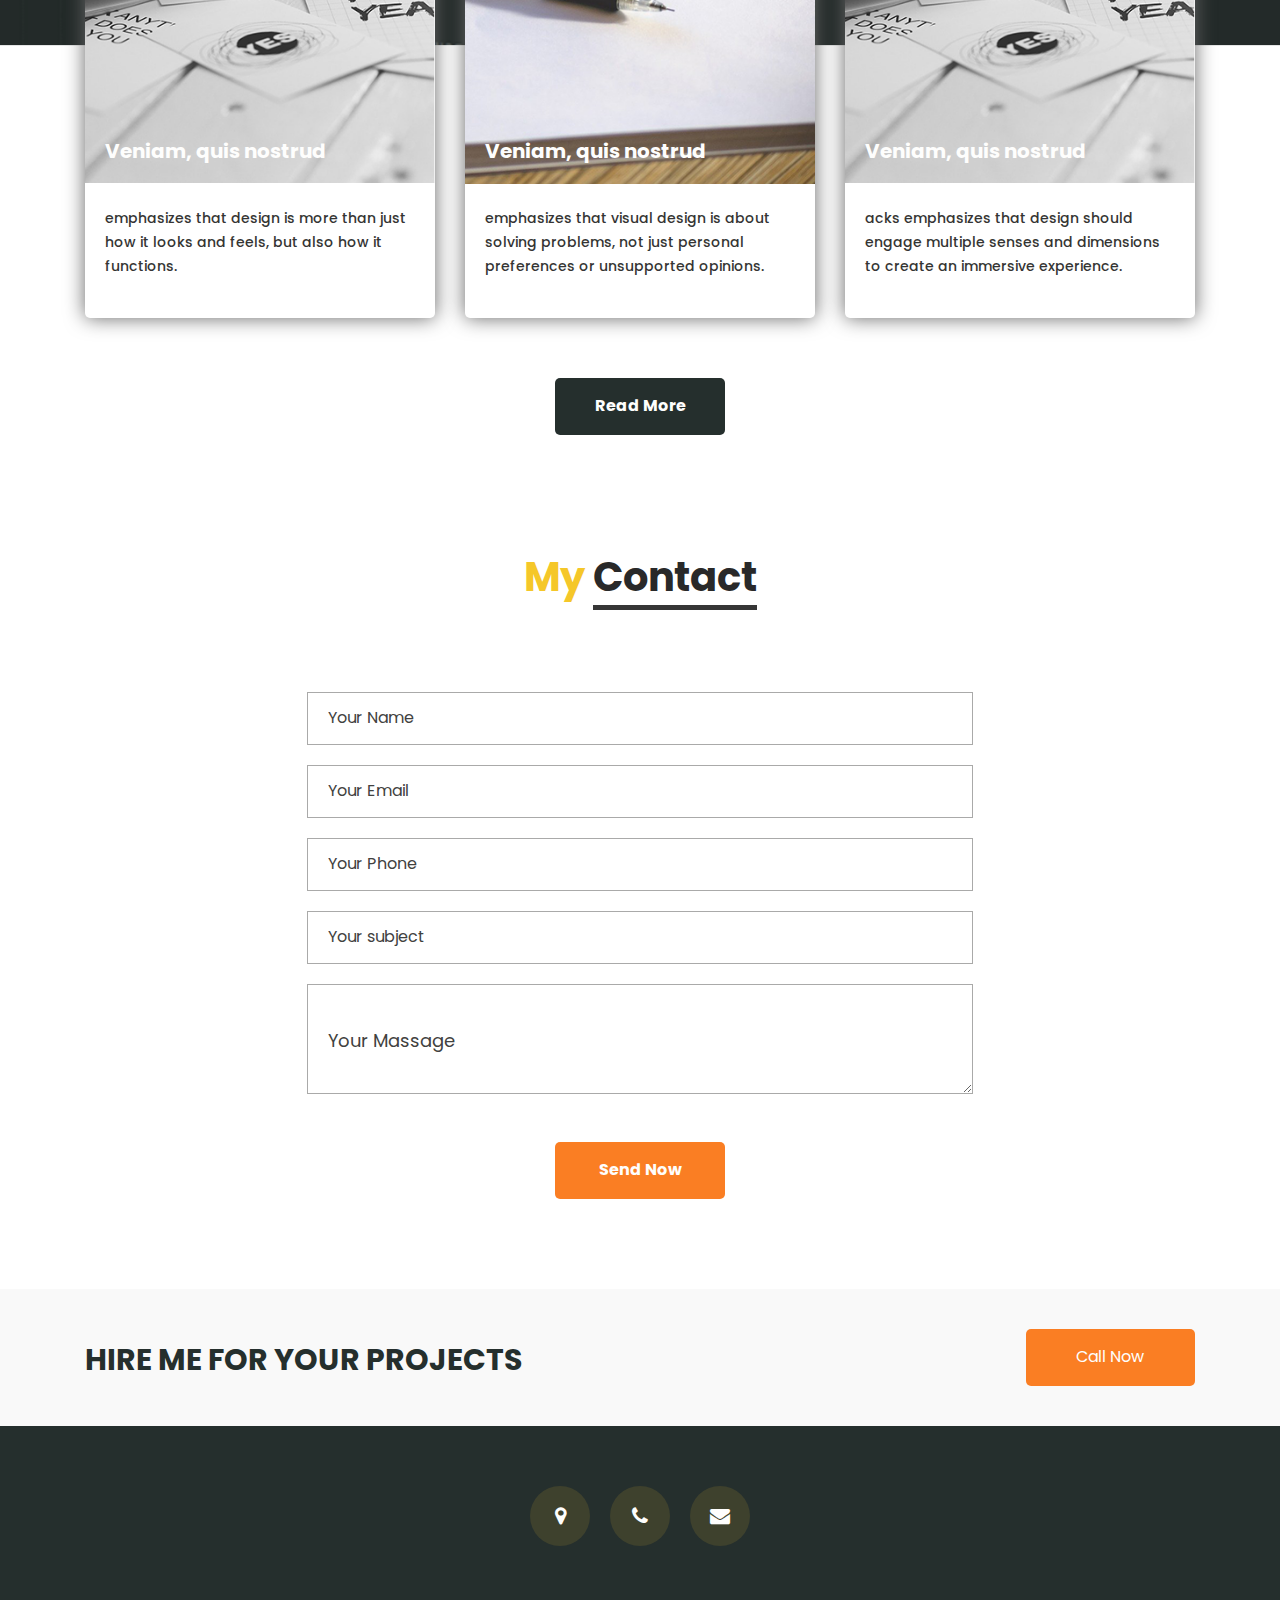
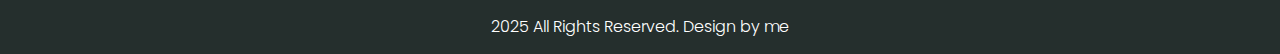
==== commit 51d3bcde: "change image on website" ====
--- a/index.html
+++ b/index.html
@@ -194,7 +194,7 @@
                      <div class="box_main ">
                         <div class="app_icon"><img src="images/icon-1.png"></div>
                         <div class="app_icon_1"><img src="images/icon-1.png"></div>
-                        <h4 class="services_text active">sigma design</h4>
+                        <h4 class="services_text active">figma design</h4>
                      </div>
                   </div>
                   <div class="col-lg-3 col-sm-6">
@@ -237,7 +237,7 @@
                   <div class="row">
                      <div class="col-md-8">
                         <div class="container_main">
-                           <img src="images/img-1.png" alt="" class="image">
+                           <img src="images/img-8.png" alt="" class="image">
                            <div class="overlay"> 
                               <div class="text">
                                  <div class="btn_main">
@@ -249,7 +249,7 @@
                      </div>
                      <div class="col-md-4">
                         <div class="container_main">
-                           <img src="images/img-2.png" alt="" class="image">
+                           <img src="images/img-9.jpg" alt="" class="image">
                            <div class="overlay">
                               <div class="text">
                                  <div class="btn_main">
@@ -265,7 +265,7 @@
                   <div class="row">
                      <div class="col-md-4">
                         <div class="container_main">
-                           <img src="images/img-3.png" alt="" class="image">
+                           <img src="images/img-11.png" alt="" class="image">
                            <div class="overlay">
                               <div class="text">
                                  <div class="btn_main">
@@ -277,7 +277,7 @@
                      </div>
                      <div class="col-md-4">
                         <div class="container_main">
-                           <img src="images/1.jpg" alt="" class="image">
+                           <img src="images/img-7.jpg" alt="" class="image">
                            <div class="overlay">
                               <div class="text">
                                  <div class="btn_main">
@@ -289,7 +289,7 @@
                      </div>
                      <div class="col-md-4">
                         <div class="container_main">
-                           <img src="images/img-5.png" alt="" class="image">
+                           <img src="images/img-10.avif" alt="" class="image">
                            <div class="overlay">
                               <div class="text">
                                  <div class="btn_main">
@@ -412,7 +412,7 @@
       <!-- copyright section start -->
       <div class="copyright_section">
          <div class="container">
-            <p class="copyright_text">2025 All Rights Reserved. Design by <a href="https://html.design">me</a> Distribution by <a href="https://themewagon.com">ThemeWagon</a></p>//tomorrow
+            <p class="copyright_text">2025 All Rights Reserved. Design by <a href="https://html.design">me</a><a href="https://themewagon.com"></a></p>
          </div>
       </div>
       <!-- copyright section end -->
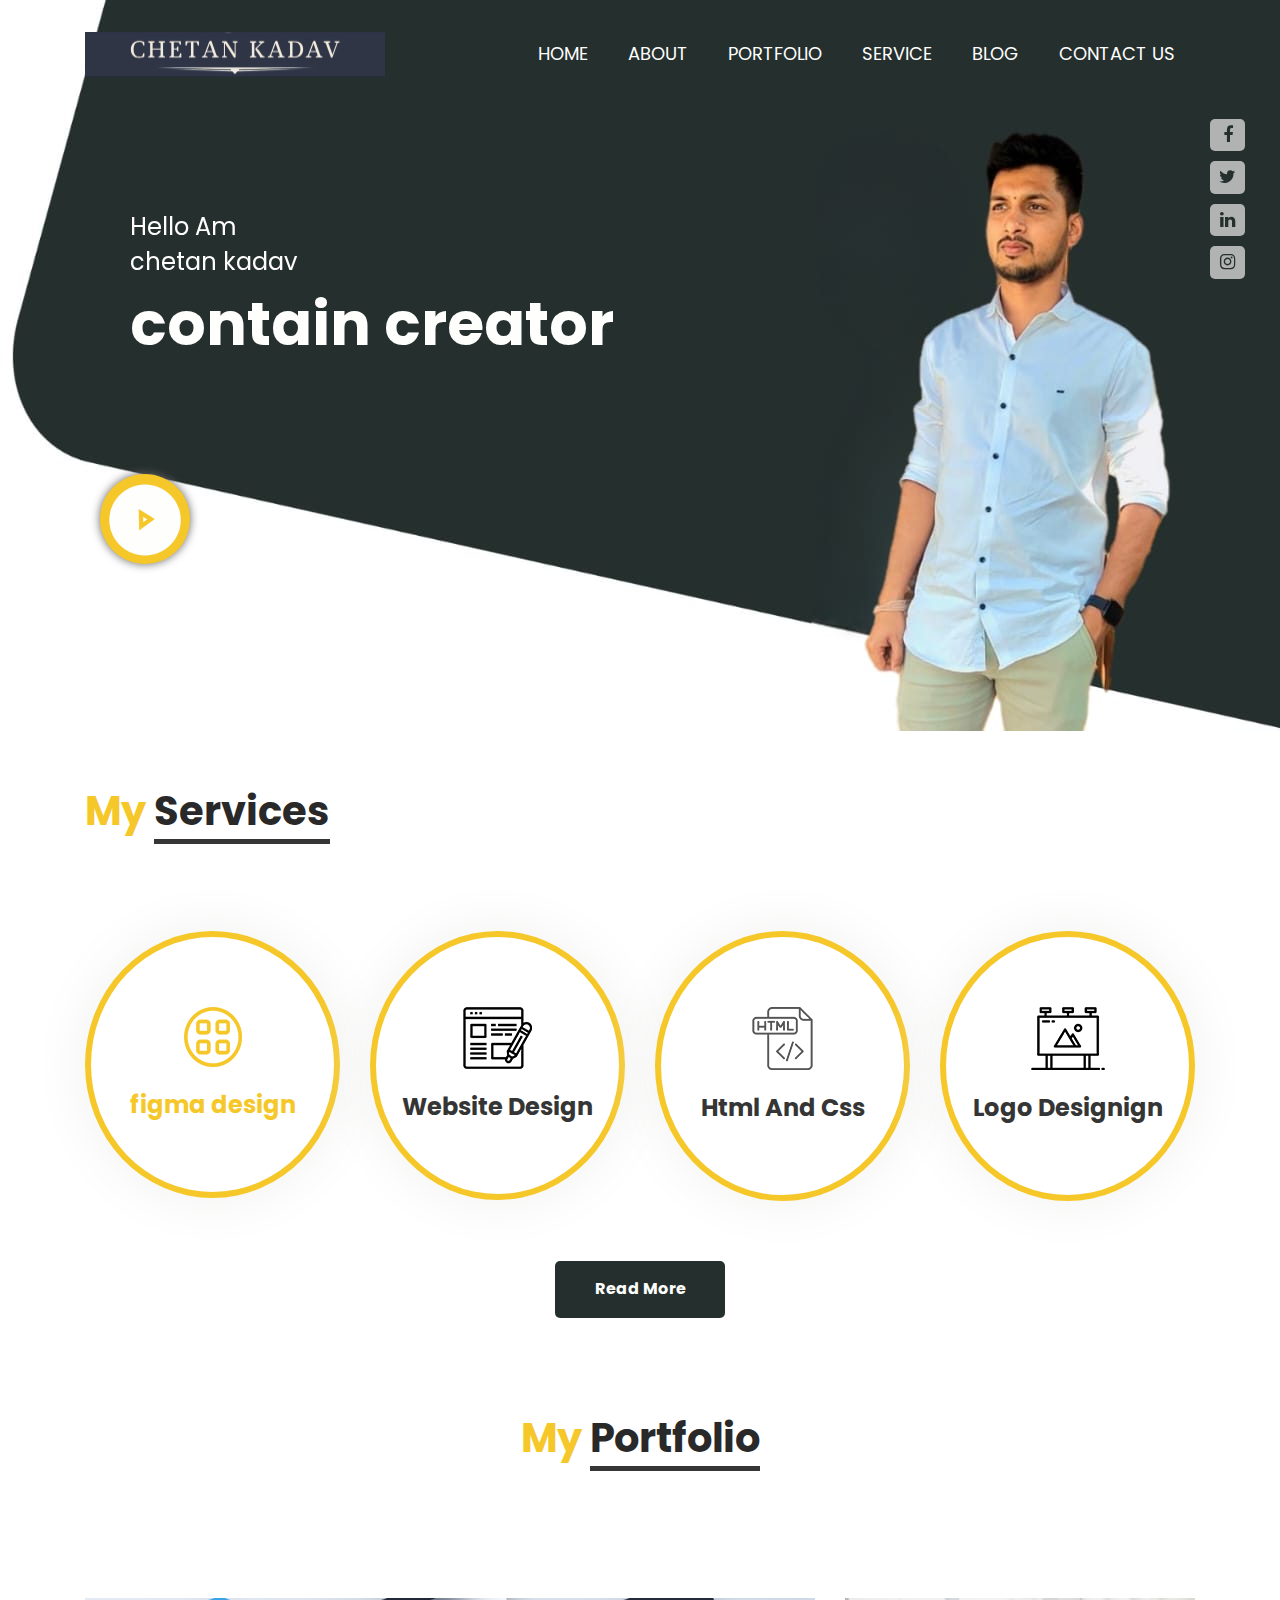
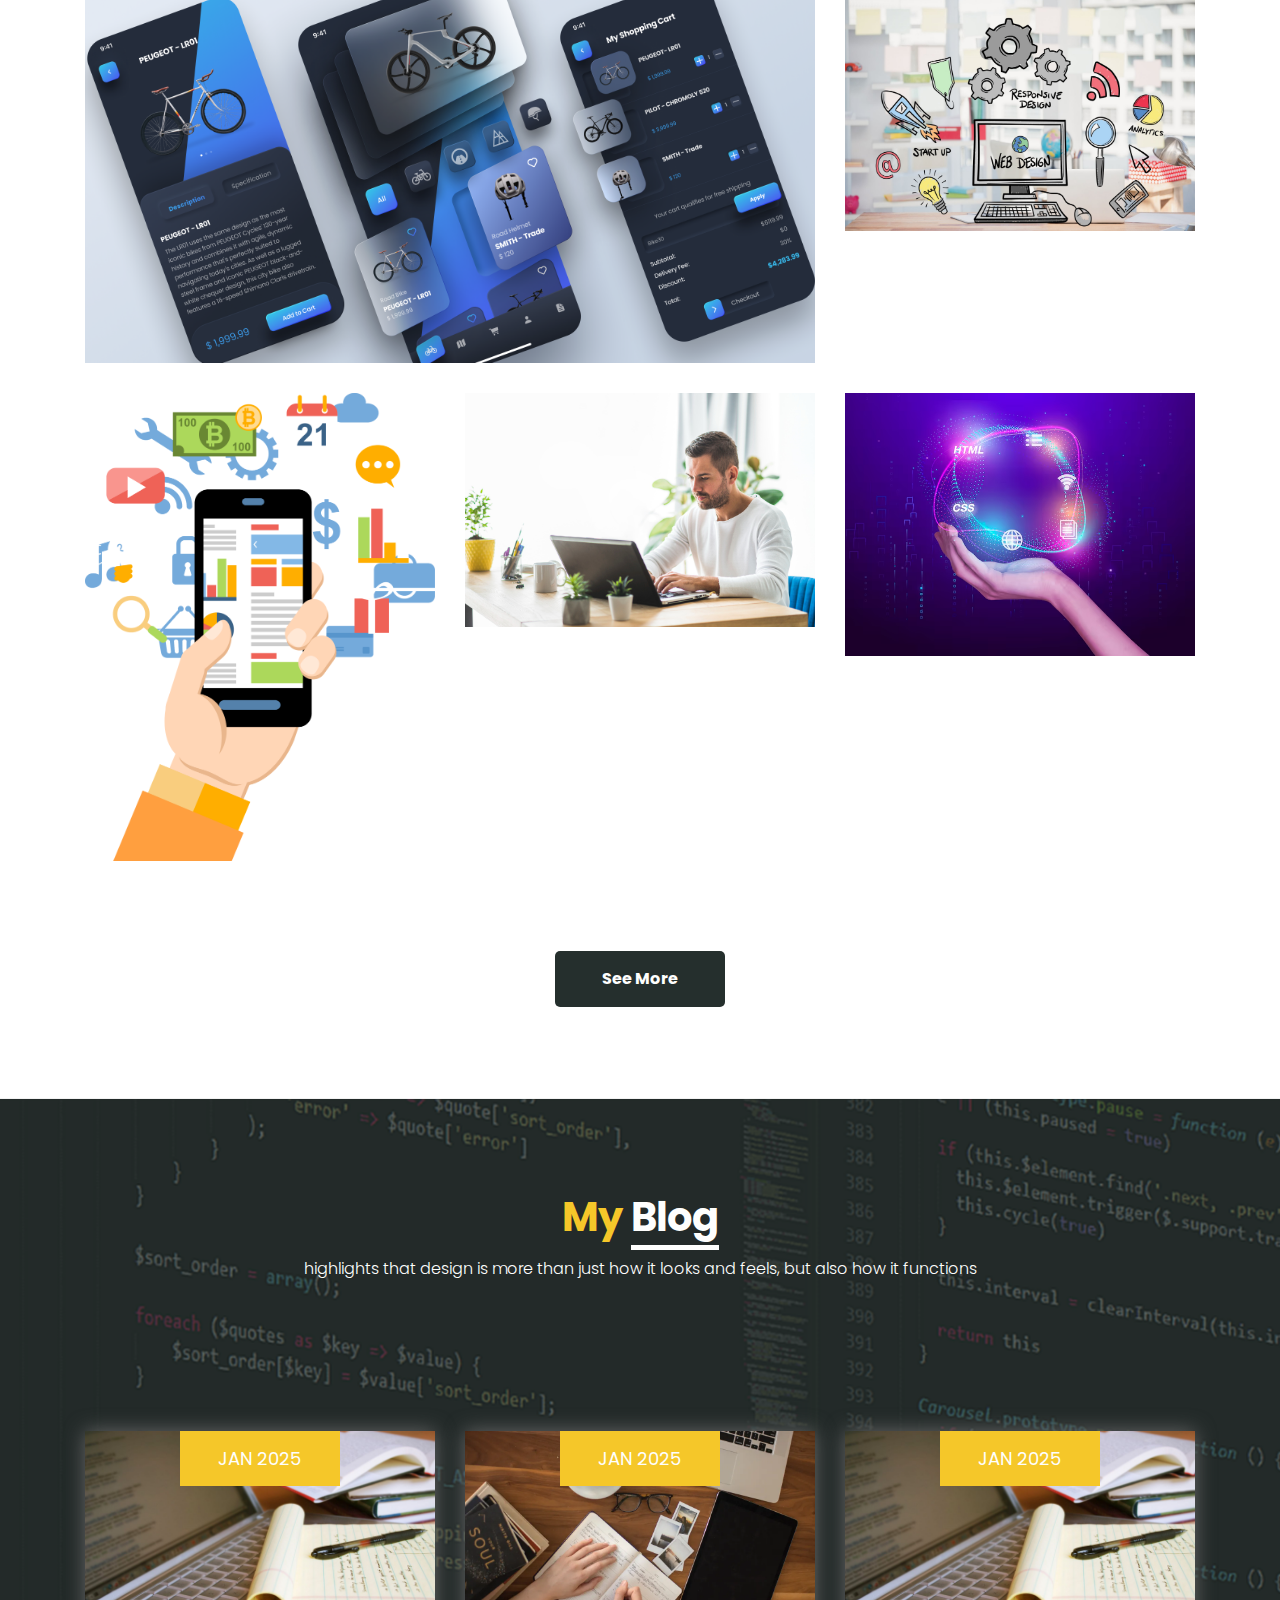
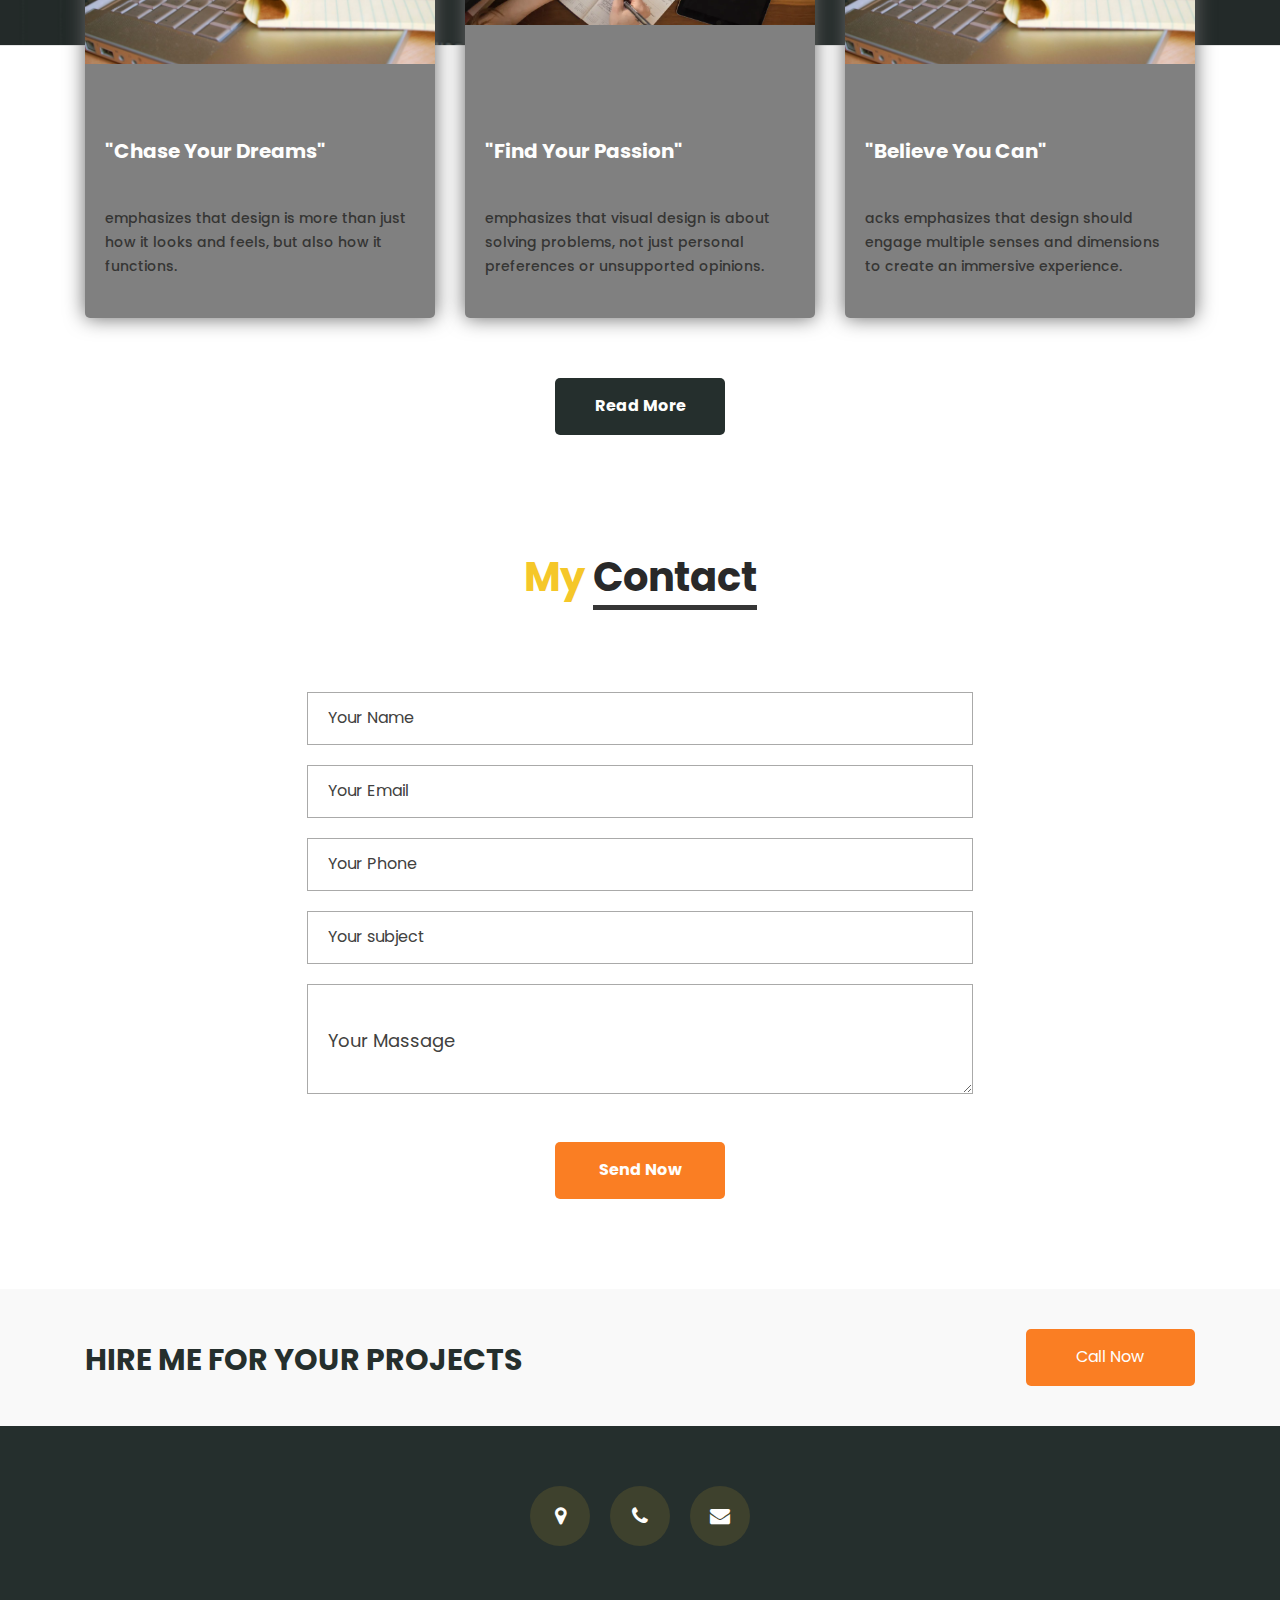
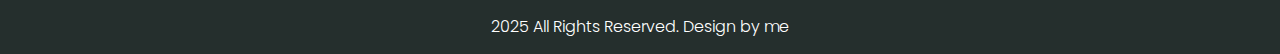
==== commit 6f68ac1c: "change logo on website" ====
--- a/index.html
+++ b/index.html
@@ -35,7 +35,7 @@
       <div class="header_section">
          <div class="container">
             <nav class="navbar navbar-expand-lg navbar-light bg-light">
-               <div class="logo"><a href="index.html"><img src="images/logo.png"></a></div>
+               <div class="logo"><a href="index.html"><img src="images/02.jpeg"></a></div>
                <button class="navbar-toggler" type="button" data-toggle="collapse" data-target="#navbarSupportedContent" aria-controls="navbarSupportedContent" aria-expanded="false" aria-label="Toggle navigation">
                <span class="navbar-toggler-icon"></span>
                </button>
@@ -323,7 +323,7 @@
                      <div class="blog_box">
                         <div class="blog_img">
                            <h4 class="date_text">Jan 2025</h4>
-                           <h4 class="prep_text">Veniam, quis nostrud </h4>
+                           <h4 class="prep_text">"Chase Your Dreams"</h4>
                         </div>
                         <p class="lorem_text">emphasizes that design is more than just how it looks and feels, but also how it functions. </p>
                      </div>
@@ -332,7 +332,7 @@
                      <div class="blog_box">
                         <div class="blog_img_2">
                            <h4 class="date_text">Jan 2025</h4>
-                           <h4 class="prep_text">Veniam, quis nostrud </h4>
+                           <h4 class="prep_text"> "Find Your Passion" </h4>
                         </div>
                         <p class="lorem_text"> emphasizes that visual design is about solving problems, not just personal preferences or unsupported opinions. </p>
                      </div>
@@ -342,7 +342,7 @@
                         <div class="blog_box_3">
                            <div class="blog_img">
                               <h4 class="date_text">Jan 2025</h4>
-                              <h4 class="prep_text">Veniam, quis nostrud </h4>
+                              <h4 class="prep_text"> "Believe You Can" </h4>
                            </div>
                            <p class="lorem_text">acks emphasizes that design should engage multiple senses and dimensions to create an immersive experience. </p>
                         </div>
--- a/css/style.css
+++ b/css/style.css
@@ -231,7 +231,7 @@
 .header_section {
     width: 100%;
     float: left;
-    background-image: url(../images/1.jpg);
+    background-image: url(../images/img-01.jpeg);
     height: auto;
     background-size: 100%;
     background-repeat: no-repeat;
@@ -746,7 +746,7 @@
 
 .blog_box {
     width: 100%;
-    background-color: #ffffff;
+    background-color: grey;
     box-shadow: 0px 0px 20px 0px;
     padding: 0px 0px 20px 0px;
     border-bottom-right-radius: 5px;
@@ -755,7 +755,7 @@
 
 .blog_img {
     width: 100%;
-    background-image: url(../images/blog-img1.png);
+    background-image: url(../images/img-12.jpg);
     height: auto;
     background-size: 100%;
     background-repeat: no-repeat;
@@ -763,7 +763,7 @@
 
 .blog_img_2 {
     width: 100%;
-    background-image: url(../images/blog-img2.png);
+    background-image: url(../images/img-13.webp);
     height: auto;
     background-size: 100%;
     background-repeat: no-repeat;
@@ -771,7 +771,7 @@
 
 .blog_img_3 {
     width: 100%;
-    background-image: url(../images/blog-img3.png);
+    background-image: url(../images/img-14.jpg);
     height: auto;
     background-size: 100%;
     background-repeat: no-repeat;
